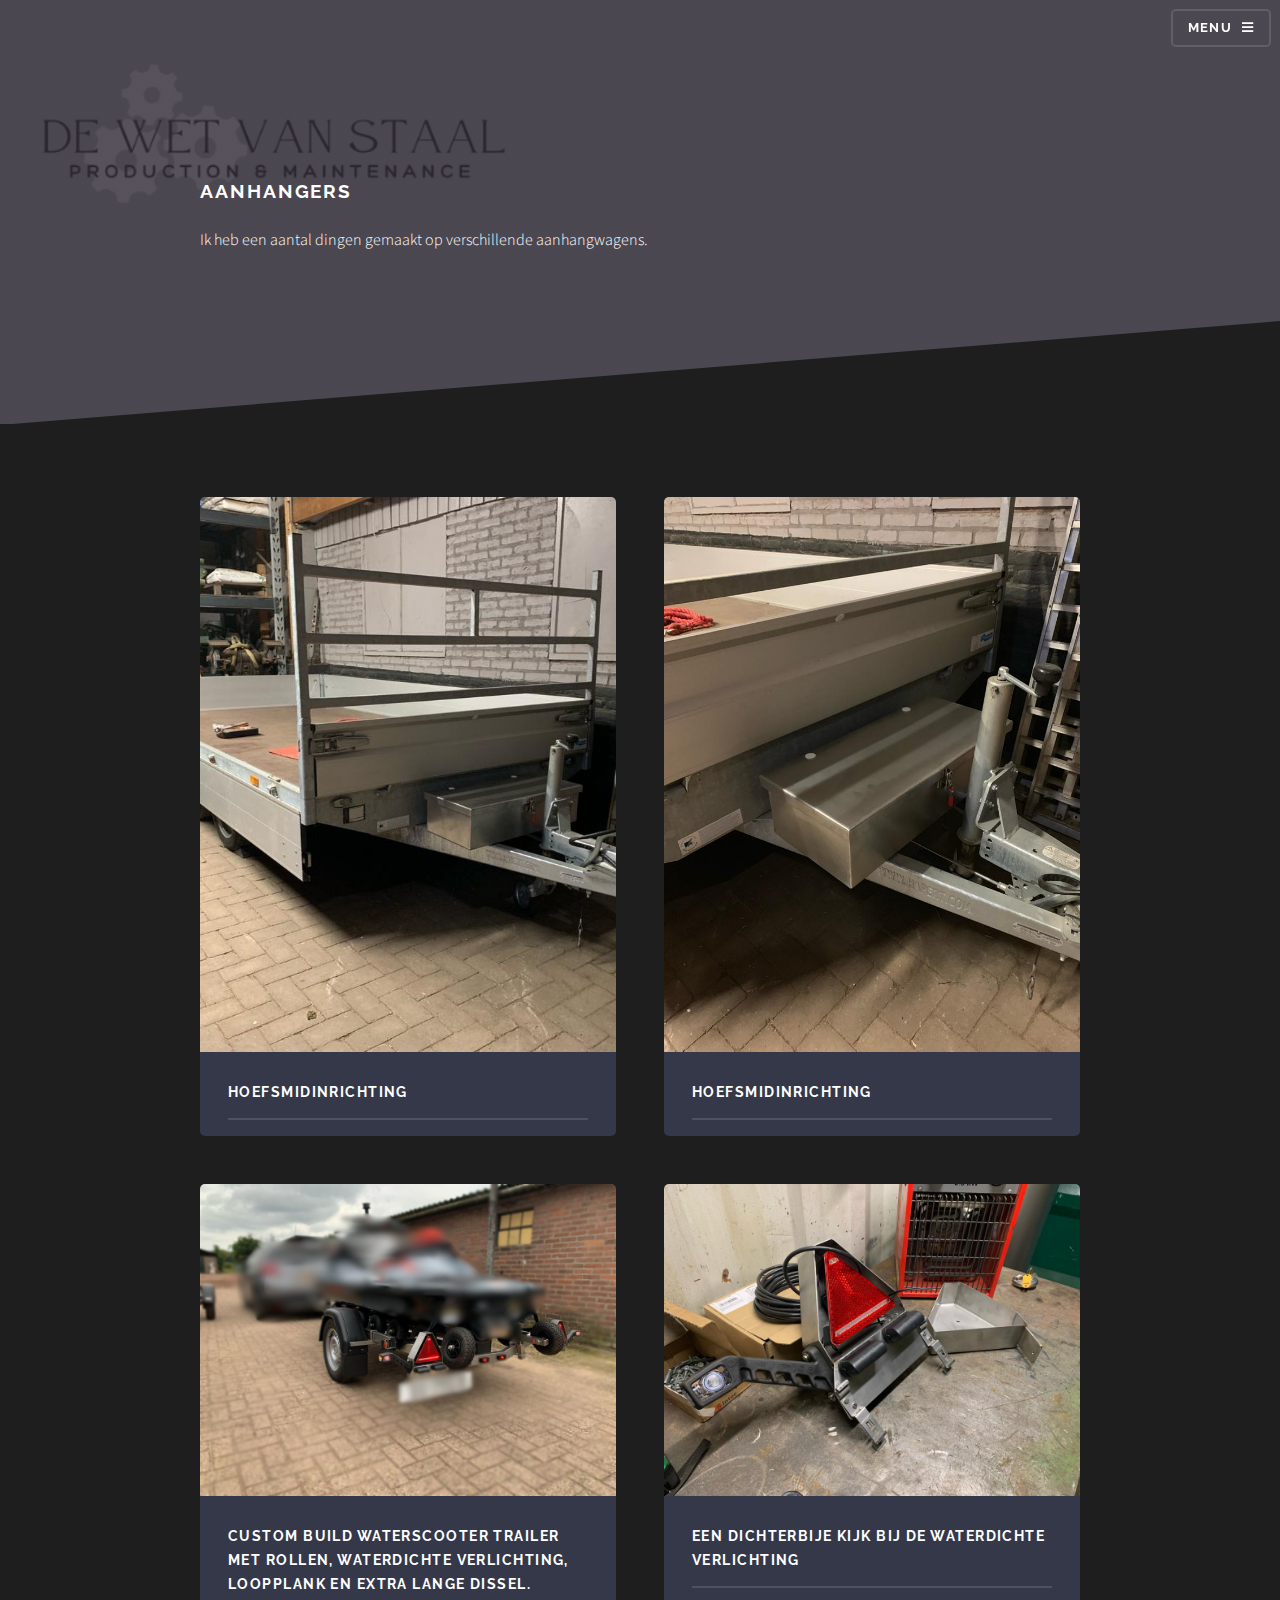
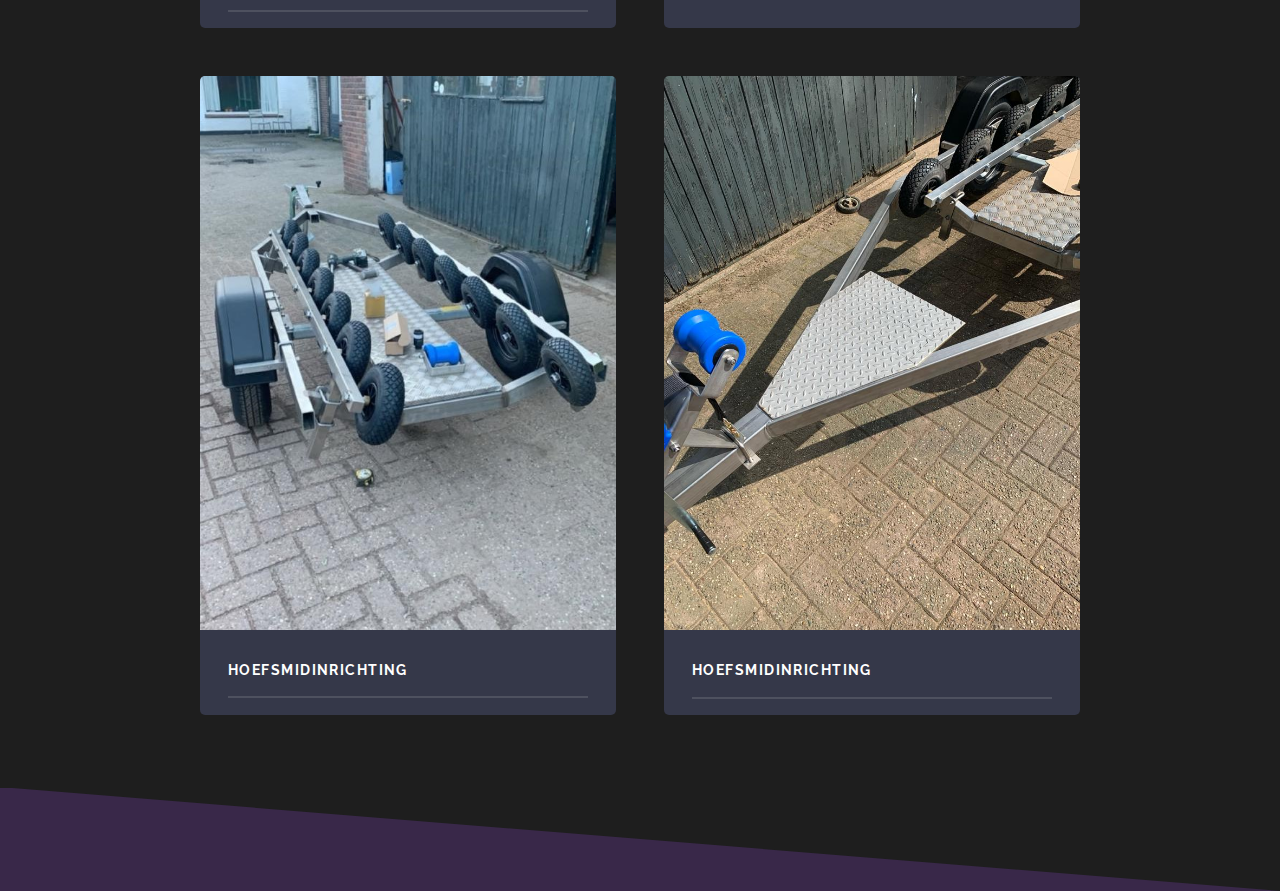
==== Aanhangers.html @ c0ea739d "asdf" ====
<!DOCTYPE HTML>
<!--
	Solid State by HTML5 UP
	html5up.net | @ajlkn
	Free for personal and commercial use under the CCA 3.0 license (html5up.net/license)
-->




<!-- voeg steekwoorden toe waar je op gevonden wilt worden -->
<html>
	<head>
		<title>De wet van staal</title>
		<meta charset="utf-8" />
		<meta name="viewport" content="width=device-width, initial-scale=1, user-scalable=no" />
		<link rel="stylesheet" href="assets/css/main.css" />
		<meta charset="utf-8" />
		<link rel="apple-touch-icon" sizes="180x180" href="icons/apple-touch-icon.png">
		<link rel="icon" type="image/png" sizes="32x32" href="icons/favicon-32x32.png">
		<link rel="icon" type="image/png" sizes="16x16" href="icons/favicon-16x16.png">
		<link rel="manifest" href="icons/site.webmanifest">
		<link rel="mask-icon" href="icons/safari-pinned-tab.svg" color="#5bbad5">
		<meta name="msapplication-TileColor" content="#da532c">
		<meta name="theme-color" content="#ffffff">
	</head>
	<body class="is-preload">

		<!-- Page Wrapper -->
			<div id="page-wrapper">

				<!-- Header -->
					<header id="header" class="alt">
						<h1><a href="index.html">De wet van staal</a></h1>
						<nav>
							<a href="#menu">Menu</a>
						</nav>
					</header>

				<!-- Menu -->
					<nav id="menu">
						<div class="inner">
							<h2>Menu</h2>
							<ul class="links">
								<li><a href="index.html">Home</a></li>
								<li><a href="portfolio.html">Portfolio</a></li>
								<li><a href="offerte.html">Vraag een offerte aan</a></li>
								<li><a href="contact.html">Neem contact met mij op</a></li>
							</ul>
							<a href="#" class="close">Close</a>
						</div>
					</nav>

<!-- Wrapper -->
<section id="wrapper">
    <header>
        <div class="inner">
            <h2>Aanhangers</h2>
            <p>Ik heb een aantal dingen gemaakt op verschillende aanhangwagens.</p>
        </div>
    </header>

                    
	<!-- Content -->
	<div class="wrapper">
		<div class="inner">
			<section class="features">
				<article>
                            <a class="image"><img src="images/Aanhangwagens1.jpg" alt="Aanhangwagens1" /></a>
                            <h3 class="major">HoefsmidInrichting</h3>
                        </article>
                        <article>
                            <a class="image"><img src="images/Aanhangwagens2.jpg" alt="Aanhangwagens2" /></a>
                            <h3 class="major">HoefsmidInrichting</h3>
                        </article>
                        <article>
                            <a class="image"><img src="images/Aanhangwagens3.png" alt="Aanhangwagens3" /></a>
                            <h3 class="major">Custom build waterscooter trailer met rollen, waterdichte verlichting, loopplank en extra lange dissel.</h3>
                        </article>
                        <article>
                            <a class="image"><img src="images/Aanhangwagens4.jpg" alt="Aanhangwagens4" /></a>
                            <h3 class="major">Een dichterbije kijk bij de waterdichte verlichting</h3>
                        </article>
                        <article>
                            <a class="image"><img src="images/Aanhangwagens5.jpg" alt="Aanhangwagens5" /></a>
                            <h3 class="major">HoefsmidInrichting</h3>
                        </article>
                        <article>
                            <a class="image"><img src="images/Aanhangwagens6.jpg" alt="Aanhangwagens6" /></a>
                            <h3 class="major">HoefsmidInrichting</h3>
                        </article>
        
        


                    </section>
                </div>
            </div>
        
                <!-- Scripts -->
                    <script src="assets/js/jquery.min.js"></script>
                    <script src="assets/js/jquery.scrollex.min.js"></script>
                    <script src="assets/js/browser.min.js"></script>
                    <script src="assets/js/breakpoints.min.js"></script>
                    <script src="assets/js/util.js"></script>
                    <script src="assets/js/main.js"></script>
        
            </body>
        </html>
---- assets/css/main.css ----
@import url(fontawesome-all.min.css);
@import url("https://fonts.googleapis.com/css?family=Raleway:200,700|Source+Sans+Pro:300,600,300italic,600italic");

/*
	Solid State by HTML5 UP
	html5up.net | @ajlkn
	Free for personal and commercial use under the CCA 3.0 license (html5up.net/license)
*/

html, body, div, span, applet, object,
iframe, h1, h2, h3, h4, h5, h6, p, blockquote,
pre, a, abbr, acronym, address, big, cite,
code, del, dfn, em, img, ins, kbd, q, s, samp,
small, strike, strong, sub, sup, tt, var, b,
u, i, center, dl, dt, dd, ol, ul, li, fieldset,
form, label, legend, table, caption, tbody,
tfoot, thead, tr, th, td, article, aside,
canvas, details, embed, figure, figcaption,
footer, header, hgroup, menu, nav, output, ruby,
section, summary, time, mark, audio, video {
	margin: 0;
	padding: 0;
	border: 0;
	font-size: 100%;
	font: inherit;
	vertical-align: baseline;}

article, aside, details, figcaption, figure,
footer, header, hgroup, menu, nav, section {
	display: block;}

body {
	line-height: 1;
}

ol, ul {
	list-style: none;
}

blockquote, q {
	quotes: none;
}

	blockquote:before, blockquote:after, q:before, q:after {
		content: '';
		content: none;
	}

table {
	border-collapse: collapse;
	border-spacing: 0;
}

body {
	-webkit-text-size-adjust: none;
}

mark {
	background-color: transparent;
	color: inherit;
}

input::-moz-focus-inner {
	border: 0;
	padding: 0;
}

input, select, textarea {
	-moz-appearance: none;
	-webkit-appearance: none;
	-ms-appearance: none;
	appearance: none;
}

/* Basic */

	@-ms-viewport {
		width: device-width;
	}

	body {
		-ms-overflow-style: scrollbar;
	}

	@media screen and (max-width: 480px) {

		html, body {
			min-width: 320px;
		}

	}

	html {
		box-sizing: border-box;
	}

	*, *:before, *:after {
		box-sizing: inherit;
	}

	body {
		background-color: #392849;
		background-image: linear-gradient(to top, rgba(51, 45, 56, 0.8), rgba(51, 45, 56, 0.8)), url("../../images/Logo_linksboven.png");
		background-size: auto,
 cover;
		background-attachment: fixed, fixed;	}

		#Index{
			background-color: #392849;
			background-image: linear-gradient(to top, rgba(51, 45, 56, 0.8), rgba(51, 45, 56, 0.8)), url("../../images/BackgroundGrey.png");
			background-size: auto,
	 cover;
	 width: 100%;
	 height: auto;
			background-attachment: fixed,
	 fixed;
			background-position: center,
	 center;
		}
	
	

		body.is-preload *, body.is-preload *:before, body.is-preload *:after {
			-moz-animation: none !important;
			-webkit-animation: none !important;
			-ms-animation: none !important;
			animation: none !important;
			-moz-transition: none !important;
			-webkit-transition: none !important;
			-ms-transition: none !important;
			transition: none !important;
		}

/* Type */

	body, input, select, textarea {
		color: #ffffff;
		font-family: "Source Sans Pro", Helvetica, sans-serif;
		font-size: 16.5pt;
		font-weight: 300;
		line-height: 1.65;
	}

		@media screen and (max-width: 1680px) {

			body, input, select, textarea {
				font-size: 13pt;
			}

		}

		@media screen and (max-width: 1280px) {

			body, input, select, textarea {
				font-size: 12pt;
			}

		}

		@media screen and (max-width: 980px) {

			body, input, select, textarea {
				font-size: 12pt;
			}

		}

		@media screen and (max-width: 736px) {

			body, input, select, textarea {
				font-size: 12pt;
			}

		}

		@media screen and (max-width: 480px) {

			body, input, select, textarea {
				font-size: 12pt;
			}

		}

	a {
		-moz-transition: color 0.2s ease-in-out, border-bottom-color 0.2s ease-in-out;
		-webkit-transition: color 0.2s ease-in-out, border-bottom-color 0.2s ease-in-out;
		-ms-transition: color 0.2s ease-in-out, border-bottom-color 0.2s ease-in-out;
		transition: color 0.2s ease-in-out, border-bottom-color 0.2s ease-in-out;
		border-bottom: dotted 0px rgba(255, 255, 255, 0.35);
		color: #ffffff;
		text-decoration: none;
	}

		a:hover {
			border-bottom-color: transparent;
			color: #ffffff !important;
		}

		a.special:not(.button) {
			text-decoration: none;
			border-bottom: 0;
			display: block;
			font-family: Raleway, Helvetica, sans-serif;
			font-size: 0.8em;
			font-weight: 700;
			letter-spacing: 0.1em;
			margin: 0 0 2em 0;
			text-transform: uppercase;
		}

			a.special:not(.button):before {
				-moz-osx-font-smoothing: grayscale;
				-webkit-font-smoothing: antialiased;
				display: inline-block;
				font-style: normal;
				font-variant: normal;
				text-rendering: auto;
				line-height: 1;
				text-transform: none !important;
				font-family: 'Font Awesome 5 Free';
				font-weight: 900;
			}

			a.special:not(.button):before {
				-moz-transition: background-color 0.2s ease-in-out;
				-webkit-transition: background-color 0.2s ease-in-out;
				-ms-transition: background-color 0.2s ease-in-out;
				transition: background-color 0.2s ease-in-out;
				border-radius: 100%;
				border: solid 2px rgba(255, 255, 255, 0.125);
				content: '\f105';
				display: inline-block;
				font-size: 1.25em;
				height: 2em;
				line-height: 1.75em;
				margin-right: 0.85em;
				text-align: center;
				text-indent: 0.15em;
				vertical-align: middle;
				width: 2em;
			}

			a.special:not(.button):hover:before {
				background-color: rgba(255, 255, 255, 0.025);
			}

			a.special:not(.button):active:before {
				background-color: rgba(255, 255, 255, 0.075);
			}

	strong, b {
		color: #ffffff;
		font-weight: 600;
	}

	em, i {
		font-style: italic;
	}

	p {
		margin: 0 0 2em 0;
	}

	h1, h2, h3, h4, h5, h6 {
		color: #ffffff;
		font-family: Raleway, Helvetica, sans-serif;
		font-weight: 700;
		letter-spacing: 0.1em;
		margin: 0 0 1em 0;
		text-transform: uppercase;
	}

		h1 a, h2 a, h3 a, h4 a, h5 a, h6 a {
			color: inherit;
			text-decoration: none;
			border-bottom: 0;
		}

		h1 span, h2 span, h3 span, h4 span, h5 span, h6 span {
			font-weight: 200;
		}

		h1.major, h2.major, h3.major, h4.major, h5.major, h6.major {
			padding-bottom: 1em;
			border-bottom: solid 2px rgba(255, 255, 255, 0.125);
		}

	h2 {
		font-size: 1.2em;
	}

	h3 {
		font-size: 0.9em;
	}

	h4 {
		font-size: 0.7em;
	}

	h5 {
		font-size: 0.7em;
	}

	h6 {
		font-size: 0.7em;
	}

	@media screen and (max-width: 736px) {

		h2 {
			font-size: 1em;
		}

		h3 {
			font-size: 0.8em;
		}

	}

	sub {
		font-size: 0.8em;
		position: relative;
		top: 0.5em;
	}

	sup {
		font-size: 0.8em;
		position: relative;
		top: -0.5em;
	}

	blockquote {
		border-left: solid 4px rgba(255, 255, 255, 0.125);
		font-style: italic;
		margin: 0 0 2em 0;
		padding: 0.5em 0 0.5em 2em;
	}

	code {
		background: rgba(255, 255, 255, 0.025);
		border-radius: 5px;
		border: solid 2px rgba(255, 255, 255, 0.125);
		font-family: "Courier New", monospace;
		font-size: 0.9em;
		margin: 0 0.25em;
		padding: 0.25em 0.65em;
	}

	pre {
		-webkit-overflow-scrolling: touch;
		font-family: "Courier New", monospace;
		font-size: 0.9em;
		margin: 0 0 2em 0;
	}

		pre code {
			display: block;
			line-height: 1.75em;
			padding: 1em 1.5em;
			overflow-x: auto;
		}

	hr {
		border: 0;
		border-bottom: solid 2px rgba(255, 255, 255, 0.125);
		margin: 2.5em 0;
	}

		hr.major {
			margin: 4em 0;
		}

	.align-left {
		text-align: left;
	}

	.align-center {
		text-align: center;
	}

	.align-right {
		text-align: right;
	}

/* Row */

	.row {
		display: flex;
		flex-wrap: wrap;
		box-sizing: border-box;
		align-items: stretch;
	}

		.row > * {
			box-sizing: border-box;
		}

		.row.gtr-uniform > * > :last-child {
			margin-bottom: 0;
		}

		.row.aln-left {
			justify-content: flex-start;
		}

		.row.aln-center {
			justify-content: center;
		}

		.row.aln-right {
			justify-content: flex-end;
		}

		.row.aln-top {
			align-items: flex-start;
		}

		.row.aln-middle {
			align-items: center;
		}

		.row.aln-bottom {
			align-items: flex-end;
		}

		.row > .imp {
			order: -1;
		}

		.row > .col-1 {
			width: 8.33333%;
		}

		.row > .off-1 {
			margin-left: 8.33333%;
		}

		.row > .col-2 {
			width: 16.66667%;
		}

		.row > .off-2 {
			margin-left: 16.66667%;
		}

		.row > .col-3 {
			width: 25%;
		}

		.row > .off-3 {
			margin-left: 25%;
		}

		.row > .col-4 {
			width: 33.33333%;
		}

		.row > .off-4 {
			margin-left: 33.33333%;
		}

		.row > .col-5 {
			width: 41.66667%;
		}

		.row > .off-5 {
			margin-left: 41.66667%;
		}

		.row > .col-6 {
			width: 50%;
		}

		.row > .off-6 {
			margin-left: 50%;
		}

		.row > .col-7 {
			width: 58.33333%;
		}

		.row > .off-7 {
			margin-left: 58.33333%;
		}

		.row > .col-8 {
			width: 66.66667%;
		}

		.row > .off-8 {
			margin-left: 66.66667%;
		}

		.row > .col-9 {
			width: 75%;
		}

		.row > .off-9 {
			margin-left: 75%;
		}

		.row > .col-10 {
			width: 83.33333%;
		}

		.row > .off-10 {
			margin-left: 83.33333%;
		}

		.row > .col-11 {
			width: 91.66667%;
		}

		.row > .off-11 {
			margin-left: 91.66667%;
		}

		.row > .col-12 {
			width: 100%;
		}

		.row > .off-12 {
			margin-left: 100%;
		}

		.row.gtr-0 {
			margin-top: 0;
			margin-left: 0em;
		}

			.row.gtr-0 > * {
				padding: 0 0 0 0em;
			}

			.row.gtr-0.gtr-uniform {
				margin-top: 0em;
			}

				.row.gtr-0.gtr-uniform > * {
					padding-top: 0em;
				}

		.row.gtr-25 {
			margin-top: 0;
			margin-left: -0.4375em;
		}

			.row.gtr-25 > * {
				padding: 0 0 0 0.4375em;
			}

			.row.gtr-25.gtr-uniform {
				margin-top: -0.4375em;
			}

				.row.gtr-25.gtr-uniform > * {
					padding-top: 0.4375em;
				}

		.row.gtr-50 {
			margin-top: 0;
			margin-left: -0.875em;
		}

			.row.gtr-50 > * {
				padding: 0 0 0 0.875em;
			}

			.row.gtr-50.gtr-uniform {
				margin-top: -0.875em;
			}

				.row.gtr-50.gtr-uniform > * {
					padding-top: 0.875em;
				}

		.row {
			margin-top: 0;
			margin-left: -1.75em;
		}

			.row > * {
				padding: 0 0 0 1.75em;
			}

			.row.gtr-uniform {
				margin-top: -1.75em;
			}

				.row.gtr-uniform > * {
					padding-top: 1.75em;
				}

		.row.gtr-150 {
			margin-top: 0;
			margin-left: -2.625em;
		}

			.row.gtr-150 > * {
				padding: 0 0 0 2.625em;
			}

			.row.gtr-150.gtr-uniform {
				margin-top: -2.625em;
			}

				.row.gtr-150.gtr-uniform > * {
					padding-top: 2.625em;
				}

		.row.gtr-200 {
			margin-top: 0;
			margin-left: -3.5em;
		}

			.row.gtr-200 > * {
				padding: 0 0 0 3.5em;
			}

			.row.gtr-200.gtr-uniform {
				margin-top: -3.5em;
			}

				.row.gtr-200.gtr-uniform > * {
					padding-top: 3.5em;
				}

		@media screen and (max-width: 1680px) {

			.row {
				display: flex;
				flex-wrap: wrap;
				box-sizing: border-box;
				align-items: stretch;
			}

				.row > * {
					box-sizing: border-box;
				}

				.row.gtr-uniform > * > :last-child {
					margin-bottom: 0;
				}

				.row.aln-left {
					justify-content: flex-start;
				}

				.row.aln-center {
					justify-content: center;
				}

				.row.aln-right {
					justify-content: flex-end;
				}

				.row.aln-top {
					align-items: flex-start;
				}

				.row.aln-middle {
					align-items: center;
				}

				.row.aln-bottom {
					align-items: flex-end;
				}

				.row > .imp-xlarge {
					order: -1;
				}

				.row > .col-1-xlarge {
					width: 8.33333%;
				}

				.row > .off-1-xlarge {
					margin-left: 8.33333%;
				}

				.row > .col-2-xlarge {
					width: 16.66667%;
				}

				.row > .off-2-xlarge {
					margin-left: 16.66667%;
				}

				.row > .col-3-xlarge {
					width: 25%;
				}

				.row > .off-3-xlarge {
					margin-left: 25%;
				}

				.row > .col-4-xlarge {
					width: 33.33333%;
				}

				.row > .off-4-xlarge {
					margin-left: 33.33333%;
				}

				.row > .col-5-xlarge {
					width: 41.66667%;
				}

				.row > .off-5-xlarge {
					margin-left: 41.66667%;
				}

				.row > .col-6-xlarge {
					width: 50%;
				}

				.row > .off-6-xlarge {
					margin-left: 50%;
				}

				.row > .col-7-xlarge {
					width: 58.33333%;
				}

				.row > .off-7-xlarge {
					margin-left: 58.33333%;
				}

				.row > .col-8-xlarge {
					width: 66.66667%;
				}

				.row > .off-8-xlarge {
					margin-left: 66.66667%;
				}

				.row > .col-9-xlarge {
					width: 75%;
				}

				.row > .off-9-xlarge {
					margin-left: 75%;
				}

				.row > .col-10-xlarge {
					width: 83.33333%;
				}

				.row > .off-10-xlarge {
					margin-left: 83.33333%;
				}

				.row > .col-11-xlarge {
					width: 91.66667%;
				}

				.row > .off-11-xlarge {
					margin-left: 91.66667%;
				}

				.row > .col-12-xlarge {
					width: 100%;
				}

				.row > .off-12-xlarge {
					margin-left: 100%;
				}

				.row.gtr-0 {
					margin-top: 0;
					margin-left: 0em;
				}

					.row.gtr-0 > * {
						padding: 0 0 0 0em;
					}

					.row.gtr-0.gtr-uniform {
						margin-top: 0em;
					}

						.row.gtr-0.gtr-uniform > * {
							padding-top: 0em;
						}

				.row.gtr-25 {
					margin-top: 0;
					margin-left: -0.4375em;
				}

					.row.gtr-25 > * {
						padding: 0 0 0 0.4375em;
					}

					.row.gtr-25.gtr-uniform {
						margin-top: -0.4375em;
					}

						.row.gtr-25.gtr-uniform > * {
							padding-top: 0.4375em;
						}

				.row.gtr-50 {
					margin-top: 0;
					margin-left: -0.875em;
				}

					.row.gtr-50 > * {
						padding: 0 0 0 0.875em;
					}

					.row.gtr-50.gtr-uniform {
						margin-top: -0.875em;
					}

						.row.gtr-50.gtr-uniform > * {
							padding-top: 0.875em;
						}

				.row {
					margin-top: 0;
					margin-left: -1.75em;
				}

					.row > * {
						padding: 0 0 0 1.75em;
					}

					.row.gtr-uniform {
						margin-top: -1.75em;
					}

						.row.gtr-uniform > * {
							padding-top: 1.75em;
						}

				.row.gtr-150 {
					margin-top: 0;
					margin-left: -2.625em;
				}

					.row.gtr-150 > * {
						padding: 0 0 0 2.625em;
					}

					.row.gtr-150.gtr-uniform {
						margin-top: -2.625em;
					}

						.row.gtr-150.gtr-uniform > * {
							padding-top: 2.625em;
						}

				.row.gtr-200 {
					margin-top: 0;
					margin-left: -3.5em;
				}

					.row.gtr-200 > * {
						padding: 0 0 0 3.5em;
					}

					.row.gtr-200.gtr-uniform {
						margin-top: -3.5em;
					}

						.row.gtr-200.gtr-uniform > * {
							padding-top: 3.5em;
						}

		}

		@media screen and (max-width: 1280px) {

			.row {
				display: flex;
				flex-wrap: wrap;
				box-sizing: border-box;
				align-items: stretch;
			}

				.row > * {
					box-sizing: border-box;
				}

				.row.gtr-uniform > * > :last-child {
					margin-bottom: 0;
				}

				.row.aln-left {
					justify-content: flex-start;
				}

				.row.aln-center {
					justify-content: center;
				}

				.row.aln-right {
					justify-content: flex-end;
				}

				.row.aln-top {
					align-items: flex-start;
				}

				.row.aln-middle {
					align-items: center;
				}

				.row.aln-bottom {
					align-items: flex-end;
				}

				.row > .imp-large {
					order: -1;
				}

				.row > .col-1-large {
					width: 8.33333%;
				}

				.row > .off-1-large {
					margin-left: 8.33333%;
				}

				.row > .col-2-large {
					width: 16.66667%;
				}

				.row > .off-2-large {
					margin-left: 16.66667%;
				}

				.row > .col-3-large {
					width: 25%;
				}

				.row > .off-3-large {
					margin-left: 25%;
				}

				.row > .col-4-large {
					width: 33.33333%;
				}

				.row > .off-4-large {
					margin-left: 33.33333%;
				}

				.row > .col-5-large {
					width: 41.66667%;
				}

				.row > .off-5-large {
					margin-left: 41.66667%;
				}

				.row > .col-6-large {
					width: 50%;
				}

				.row > .off-6-large {
					margin-left: 50%;
				}

				.row > .col-7-large {
					width: 58.33333%;
				}

				.row > .off-7-large {
					margin-left: 58.33333%;
				}

				.row > .col-8-large {
					width: 66.66667%;
				}

				.row > .off-8-large {
					margin-left: 66.66667%;
				}

				.row > .col-9-large {
					width: 75%;
				}

				.row > .off-9-large {
					margin-left: 75%;
				}

				.row > .col-10-large {
					width: 83.33333%;
				}

				.row > .off-10-large {
					margin-left: 83.33333%;
				}

				.row > .col-11-large {
					width: 91.66667%;
				}

				.row > .off-11-large {
					margin-left: 91.66667%;
				}

				.row > .col-12-large {
					width: 100%;
				}

				.row > .off-12-large {
					margin-left: 100%;
				}

				.row.gtr-0 {
					margin-top: 0;
					margin-left: 0em;
				}

					.row.gtr-0 > * {
						padding: 0 0 0 0em;
					}

					.row.gtr-0.gtr-uniform {
						margin-top: 0em;
					}

						.row.gtr-0.gtr-uniform > * {
							padding-top: 0em;
						}

				.row.gtr-25 {
					margin-top: 0;
					margin-left: -0.4375em;
				}

					.row.gtr-25 > * {
						padding: 0 0 0 0.4375em;
					}

					.row.gtr-25.gtr-uniform {
						margin-top: -0.4375em;
					}

						.row.gtr-25.gtr-uniform > * {
							padding-top: 0.4375em;
						}

				.row.gtr-50 {
					margin-top: 0;
					margin-left: -0.875em;
				}

					.row.gtr-50 > * {
						padding: 0 0 0 0.875em;
					}

					.row.gtr-50.gtr-uniform {
						margin-top: -0.875em;
					}

						.row.gtr-50.gtr-uniform > * {
							padding-top: 0.875em;
						}

				.row {
					margin-top: 0;
					margin-left: -1.75em;
				}

					.row > * {
						padding: 0 0 0 1.75em;
					}

					.row.gtr-uniform {
						margin-top: -1.75em;
					}

						.row.gtr-uniform > * {
							padding-top: 1.75em;
						}

				.row.gtr-150 {
					margin-top: 0;
					margin-left: -2.625em;
				}

					.row.gtr-150 > * {
						padding: 0 0 0 2.625em;
					}

					.row.gtr-150.gtr-uniform {
						margin-top: -2.625em;
					}

						.row.gtr-150.gtr-uniform > * {
							padding-top: 2.625em;
						}

				.row.gtr-200 {
					margin-top: 0;
					margin-left: -3.5em;
				}

					.row.gtr-200 > * {
						padding: 0 0 0 3.5em;
					}

					.row.gtr-200.gtr-uniform {
						margin-top: -3.5em;
					}

						.row.gtr-200.gtr-uniform > * {
							padding-top: 3.5em;
						}

		}

		@media screen and (max-width: 980px) {

			.row {
				display: flex;
				flex-wrap: wrap;
				box-sizing: border-box;
				align-items: stretch;
			}

				.row > * {
					box-sizing: border-box;
				}

				.row.gtr-uniform > * > :last-child {
					margin-bottom: 0;
				}

				.row.aln-left {
					justify-content: flex-start;
				}

				.row.aln-center {
					justify-content: center;
				}

				.row.aln-right {
					justify-content: flex-end;
				}

				.row.aln-top {
					align-items: flex-start;
				}

				.row.aln-middle {
					align-items: center;
				}

				.row.aln-bottom {
					align-items: flex-end;
				}

				.row > .imp-medium {
					order: -1;
				}

				.row > .col-1-medium {
					width: 8.33333%;
				}

				.row > .off-1-medium {
					margin-left: 8.33333%;
				}

				.row > .col-2-medium {
					width: 16.66667%;
				}

				.row > .off-2-medium {
					margin-left: 16.66667%;
				}

				.row > .col-3-medium {
					width: 25%;
				}

				.row > .off-3-medium {
					margin-left: 25%;
				}

				.row > .col-4-medium {
					width: 33.33333%;
				}

				.row > .off-4-medium {
					margin-left: 33.33333%;
				}

				.row > .col-5-medium {
					width: 41.66667%;
				}

				.row > .off-5-medium {
					margin-left: 41.66667%;
				}

				.row > .col-6-medium {
					width: 50%;
				}

				.row > .off-6-medium {
					margin-left: 50%;
				}

				.row > .col-7-medium {
					width: 58.33333%;
				}

				.row > .off-7-medium {
					margin-left: 58.33333%;
				}

				.row > .col-8-medium {
					width: 66.66667%;
				}

				.row > .off-8-medium {
					margin-left: 66.66667%;
				}

				.row > .col-9-medium {
					width: 75%;
				}

				.row > .off-9-medium {
					margin-left: 75%;
				}

				.row > .col-10-medium {
					width: 83.33333%;
				}

				.row > .off-10-medium {
					margin-left: 83.33333%;
				}

				.row > .col-11-medium {
					width: 91.66667%;
				}

				.row > .off-11-medium {
					margin-left: 91.66667%;
				}

				.row > .col-12-medium {
					width: 100%;
				}

				.row > .off-12-medium {
					margin-left: 100%;
				}

				.row.gtr-0 {
					margin-top: 0;
					margin-left: 0em;
				}

					.row.gtr-0 > * {
						padding: 0 0 0 0em;
					}

					.row.gtr-0.gtr-uniform {
						margin-top: 0em;
					}

						.row.gtr-0.gtr-uniform > * {
							padding-top: 0em;
						}

				.row.gtr-25 {
					margin-top: 0;
					margin-left: -0.4375em;
				}

					.row.gtr-25 > * {
						padding: 0 0 0 0.4375em;
					}

					.row.gtr-25.gtr-uniform {
						margin-top: -0.4375em;
					}

						.row.gtr-25.gtr-uniform > * {
							padding-top: 0.4375em;
						}

				.row.gtr-50 {
					margin-top: 0;
					margin-left: -0.875em;
				}

					.row.gtr-50 > * {
						padding: 0 0 0 0.875em;
					}

					.row.gtr-50.gtr-uniform {
						margin-top: -0.875em;
					}

						.row.gtr-50.gtr-uniform > * {
							padding-top: 0.875em;
						}

				.row {
					margin-top: 0;
					margin-left: -1.75em;
				}

					.row > * {
						padding: 0 0 0 1.75em;
					}

					.row.gtr-uniform {
						margin-top: -1.75em;
					}

						.row.gtr-uniform > * {
							padding-top: 1.75em;
						}

				.row.gtr-150 {
					margin-top: 0;
					margin-left: -2.625em;
				}

					.row.gtr-150 > * {
						padding: 0 0 0 2.625em;
					}

					.row.gtr-150.gtr-uniform {
						margin-top: -2.625em;
					}

						.row.gtr-150.gtr-uniform > * {
							padding-top: 2.625em;
						}

				.row.gtr-200 {
					margin-top: 0;
					margin-left: -3.5em;
				}

					.row.gtr-200 > * {
						padding: 0 0 0 3.5em;
					}

					.row.gtr-200.gtr-uniform {
						margin-top: -3.5em;
					}

						.row.gtr-200.gtr-uniform > * {
							padding-top: 3.5em;
						}

		}

		@media screen and (max-width: 736px) {

			.row {
				display: flex;
				flex-wrap: wrap;
				box-sizing: border-box;
				align-items: stretch;
			}

				.row > * {
					box-sizing: border-box;
				}

				.row.gtr-uniform > * > :last-child {
					margin-bottom: 0;
				}

				.row.aln-left {
					justify-content: flex-start;
				}

				.row.aln-center {
					justify-content: center;
				}

				.row.aln-right {
					justify-content: flex-end;
				}

				.row.aln-top {
					align-items: flex-start;
				}

				.row.aln-middle {
					align-items: center;
				}

				.row.aln-bottom {
					align-items: flex-end;
				}

				.row > .imp-small {
					order: -1;
				}

				.row > .col-1-small {
					width: 8.33333%;
				}

				.row > .off-1-small {
					margin-left: 8.33333%;
				}

				.row > .col-2-small {
					width: 16.66667%;
				}

				.row > .off-2-small {
					margin-left: 16.66667%;
				}

				.row > .col-3-small {
					width: 25%;
				}

				.row > .off-3-small {
					margin-left: 25%;
				}

				.row > .col-4-small {
					width: 33.33333%;
				}

				.row > .off-4-small {
					margin-left: 33.33333%;
				}

				.row > .col-5-small {
					width: 41.66667%;
				}

				.row > .off-5-small {
					margin-left: 41.66667%;
				}

				.row > .col-6-small {
					width: 50%;
				}

				.row > .off-6-small {
					margin-left: 50%;
				}

				.row > .col-7-small {
					width: 58.33333%;
				}

				.row > .off-7-small {
					margin-left: 58.33333%;
				}

				.row > .col-8-small {
					width: 66.66667%;
				}

				.row > .off-8-small {
					margin-left: 66.66667%;
				}

				.row > .col-9-small {
					width: 75%;
				}

				.row > .off-9-small {
					margin-left: 75%;
				}

				.row > .col-10-small {
					width: 83.33333%;
				}

				.row > .off-10-small {
					margin-left: 83.33333%;
				}

				.row > .col-11-small {
					width: 91.66667%;
				}

				.row > .off-11-small {
					margin-left: 91.66667%;
				}

				.row > .col-12-small {
					width: 100%;
				}

				.row > .off-12-small {
					margin-left: 100%;
				}

				.row.gtr-0 {
					margin-top: 0;
					margin-left: 0em;
				}

					.row.gtr-0 > * {
						padding: 0 0 0 0em;
					}

					.row.gtr-0.gtr-uniform {
						margin-top: 0em;
					}

						.row.gtr-0.gtr-uniform > * {
							padding-top: 0em;
						}

				.row.gtr-25 {
					margin-top: 0;
					margin-left: -0.3125em;
				}

					.row.gtr-25 > * {
						padding: 0 0 0 0.3125em;
					}

					.row.gtr-25.gtr-uniform {
						margin-top: -0.3125em;
					}

						.row.gtr-25.gtr-uniform > * {
							padding-top: 0.3125em;
						}

				.row.gtr-50 {
					margin-top: 0;
					margin-left: -0.625em;
				}

					.row.gtr-50 > * {
						padding: 0 0 0 0.625em;
					}

					.row.gtr-50.gtr-uniform {
						margin-top: -0.625em;
					}

						.row.gtr-50.gtr-uniform > * {
							padding-top: 0.625em;
						}

				.row {
					margin-top: 0;
					margin-left: -1.25em;
				}

					.row > * {
						padding: 0 0 0 1.25em;
					}

					.row.gtr-uniform {
						margin-top: -1.25em;
					}

						.row.gtr-uniform > * {
							padding-top: 1.25em;
						}

				.row.gtr-150 {
					margin-top: 0;
					margin-left: -1.875em;
				}

					.row.gtr-150 > * {
						padding: 0 0 0 1.875em;
					}

					.row.gtr-150.gtr-uniform {
						margin-top: -1.875em;
					}

						.row.gtr-150.gtr-uniform > * {
							padding-top: 1.875em;
						}

				.row.gtr-200 {
					margin-top: 0;
					margin-left: -2.5em;
				}

					.row.gtr-200 > * {
						padding: 0 0 0 2.5em;
					}

					.row.gtr-200.gtr-uniform {
						margin-top: -2.5em;
					}

						.row.gtr-200.gtr-uniform > * {
							padding-top: 2.5em;
						}

		}

		@media screen and (max-width: 480px) {

			.row {
				display: flex;
				flex-wrap: wrap;
				box-sizing: border-box;
				align-items: stretch;
			}

				.row > * {
					box-sizing: border-box;
				}

				.row.gtr-uniform > * > :last-child {
					margin-bottom: 0;
				}

				.row.aln-left {
					justify-content: flex-start;
				}

				.row.aln-center {
					justify-content: center;
				}

				.row.aln-right {
					justify-content: flex-end;
				}

				.row.aln-top {
					align-items: flex-start;
				}

				.row.aln-middle {
					align-items: center;
				}

				.row.aln-bottom {
					align-items: flex-end;
				}

				.row > .imp-xsmall {
					order: -1;
				}

				.row > .col-1-xsmall {
					width: 8.33333%;
				}

				.row > .off-1-xsmall {
					margin-left: 8.33333%;
				}

				.row > .col-2-xsmall {
					width: 16.66667%;
				}

				.row > .off-2-xsmall {
					margin-left: 16.66667%;
				}

				.row > .col-3-xsmall {
					width: 25%;
				}

				.row > .off-3-xsmall {
					margin-left: 25%;
				}

				.row > .col-4-xsmall {
					width: 33.33333%;
				}

				.row > .off-4-xsmall {
					margin-left: 33.33333%;
				}

				.row > .col-5-xsmall {
					width: 41.66667%;
				}

				.row > .off-5-xsmall {
					margin-left: 41.66667%;
				}

				.row > .col-6-xsmall {
					width: 50%;
				}

				.row > .off-6-xsmall {
					margin-left: 50%;
				}

				.row > .col-7-xsmall {
					width: 58.33333%;
				}

				.row > .off-7-xsmall {
					margin-left: 58.33333%;
				}

				.row > .col-8-xsmall {
					width: 66.66667%;
				}

				.row > .off-8-xsmall {
					margin-left: 66.66667%;
				}

				.row > .col-9-xsmall {
					width: 75%;
				}

				.row > .off-9-xsmall {
					margin-left: 75%;
				}

				.row > .col-10-xsmall {
					width: 83.33333%;
				}

				.row > .off-10-xsmall {
					margin-left: 83.33333%;
				}

				.row > .col-11-xsmall {
					width: 91.66667%;
				}

				.row > .off-11-xsmall {
					margin-left: 91.66667%;
				}

				.row > .col-12-xsmall {
					width: 100%;
				}

				.row > .off-12-xsmall {
					margin-left: 100%;
				}

				.row.gtr-0 {
					margin-top: 0;
					margin-left: 0em;
				}

					.row.gtr-0 > * {
						padding: 0 0 0 0em;
					}

					.row.gtr-0.gtr-uniform {
						margin-top: 0em;
					}

						.row.gtr-0.gtr-uniform > * {
							padding-top: 0em;
						}

				.row.gtr-25 {
					margin-top: 0;
					margin-left: -0.3125em;
				}

					.row.gtr-25 > * {
						padding: 0 0 0 0.3125em;
					}

					.row.gtr-25.gtr-uniform {
						margin-top: -0.3125em;
					}

						.row.gtr-25.gtr-uniform > * {
							padding-top: 0.3125em;
						}

				.row.gtr-50 {
					margin-top: 0;
					margin-left: -0.625em;
				}

					.row.gtr-50 > * {
						padding: 0 0 0 0.625em;
					}

					.row.gtr-50.gtr-uniform {
						margin-top: -0.625em;
					}

						.row.gtr-50.gtr-uniform > * {
							padding-top: 0.625em;
						}

				.row {
					margin-top: 0;
					margin-left: -1.25em;
				}

					.row > * {
						padding: 0 0 0 1.25em;
					}

					.row.gtr-uniform {
						margin-top: -1.25em;
					}

						.row.gtr-uniform > * {
							padding-top: 1.25em;
						}

				.row.gtr-150 {
					margin-top: 0;
					margin-left: -1.875em;
				}

					.row.gtr-150 > * {
						padding: 0 0 0 1.875em;
					}

					.row.gtr-150.gtr-uniform {
						margin-top: -1.875em;
					}

						.row.gtr-150.gtr-uniform > * {
							padding-top: 1.875em;
						}

				.row.gtr-200 {
					margin-top: 0;
					margin-left: -2.5em;
				}

					.row.gtr-200 > * {
						padding: 0 0 0 2.5em;
					}

					.row.gtr-200.gtr-uniform {
						margin-top: -2.5em;
					}

						.row.gtr-200.gtr-uniform > * {
							padding-top: 2.5em;
						}

		}

		@media screen and (max-width: 360px) {

			.row {
				display: flex;
				flex-wrap: wrap;
				box-sizing: border-box;
				align-items: stretch;
			}

				.row > * {
					box-sizing: border-box;
				}

				.row.gtr-uniform > * > :last-child {
					margin-bottom: 0;
				}

				.row.aln-left {
					justify-content: flex-start;
				}

				.row.aln-center {
					justify-content: center;
				}

				.row.aln-right {
					justify-content: flex-end;
				}

				.row.aln-top {
					align-items: flex-start;
				}

				.row.aln-middle {
					align-items: center;
				}

				.row.aln-bottom {
					align-items: flex-end;
				}

				.row > .imp-xxsmall {
					order: -1;
				}

				.row > .col-1-xxsmall {
					width: 8.33333%;
				}

				.row > .off-1-xxsmall {
					margin-left: 8.33333%;
				}

				.row > .col-2-xxsmall {
					width: 16.66667%;
				}

				.row > .off-2-xxsmall {
					margin-left: 16.66667%;
				}

				.row > .col-3-xxsmall {
					width: 25%;
				}

				.row > .off-3-xxsmall {
					margin-left: 25%;
				}

				.row > .col-4-xxsmall {
					width: 33.33333%;
				}

				.row > .off-4-xxsmall {
					margin-left: 33.33333%;
				}

				.row > .col-5-xxsmall {
					width: 41.66667%;
				}

				.row > .off-5-xxsmall {
					margin-left: 41.66667%;
				}

				.row > .col-6-xxsmall {
					width: 50%;
				}

				.row > .off-6-xxsmall {
					margin-left: 50%;
				}

				.row > .col-7-xxsmall {
					width: 58.33333%;
				}

				.row > .off-7-xxsmall {
					margin-left: 58.33333%;
				}

				.row > .col-8-xxsmall {
					width: 66.66667%;
				}

				.row > .off-8-xxsmall {
					margin-left: 66.66667%;
				}

				.row > .col-9-xxsmall {
					width: 75%;
				}

				.row > .off-9-xxsmall {
					margin-left: 75%;
				}

				.row > .col-10-xxsmall {
					width: 83.33333%;
				}

				.row > .off-10-xxsmall {
					margin-left: 83.33333%;
				}

				.row > .col-11-xxsmall {
					width: 91.66667%;
				}

				.row > .off-11-xxsmall {
					margin-left: 91.66667%;
				}

				.row > .col-12-xxsmall {
					width: 100%;
				}

				.row > .off-12-xxsmall {
					margin-left: 100%;
				}

				.row.gtr-0 {
					margin-top: 0;
					margin-left: 0em;
				}

					.row.gtr-0 > * {
						padding: 0 0 0 0em;
					}

					.row.gtr-0.gtr-uniform {
						margin-top: 0em;
					}

						.row.gtr-0.gtr-uniform > * {
							padding-top: 0em;
						}

				.row.gtr-25 {
					margin-top: 0;
					margin-left: -0.3125em;
				}

					.row.gtr-25 > * {
						padding: 0 0 0 0.3125em;
					}

					.row.gtr-25.gtr-uniform {
						margin-top: -0.3125em;
					}

						.row.gtr-25.gtr-uniform > * {
							padding-top: 0.3125em;
						}

				.row.gtr-50 {
					margin-top: 0;
					margin-left: -0.625em;
				}

					.row.gtr-50 > * {
						padding: 0 0 0 0.625em;
					}

					.row.gtr-50.gtr-uniform {
						margin-top: -0.625em;
					}

						.row.gtr-50.gtr-uniform > * {
							padding-top: 0.625em;
						}

				.row {
					margin-top: 0;
					margin-left: -1.25em;
				}

					.row > * {
						padding: 0 0 0 1.25em;
					}

					.row.gtr-uniform {
						margin-top: -1.25em;
					}

						.row.gtr-uniform > * {
							padding-top: 1.25em;
						}

				.row.gtr-150 {
					margin-top: 0;
					margin-left: -1.875em;
				}

					.row.gtr-150 > * {
						padding: 0 0 0 1.875em;
					}

					.row.gtr-150.gtr-uniform {
						margin-top: -1.875em;
					}

						.row.gtr-150.gtr-uniform > * {
							padding-top: 1.875em;
						}

				.row.gtr-200 {
					margin-top: 0;
					margin-left: -2.5em;
				}

					.row.gtr-200 > * {
						padding: 0 0 0 2.5em;
					}

					.row.gtr-200.gtr-uniform {
						margin-top: -2.5em;
					}

						.row.gtr-200.gtr-uniform > * {
							padding-top: 2.5em;
						}

		}

/* Section/Article */

	section.special, article.special {
		text-align: center;
	}

/* Form */

	form {
		margin: 0 0 2em 0;
	}

		form > :last-child {
			margin-bottom: 0;
		}

		form > .fields {
			display: -moz-flex;
			display: -webkit-flex;
			display: -ms-flex;
			display: flex;
			-moz-flex-wrap: wrap;
			-webkit-flex-wrap: wrap;
			-ms-flex-wrap: wrap;
			flex-wrap: wrap;
			width: calc(100% + 3em);
			margin: -1.5em 0 2em -1.5em;
		}

			form > .fields > .field {
				-moz-flex-grow: 0;
				-webkit-flex-grow: 0;
				-ms-flex-grow: 0;
				flex-grow: 0;
				-moz-flex-shrink: 0;
				-webkit-flex-shrink: 0;
				-ms-flex-shrink: 0;
				flex-shrink: 0;
				padding: 1.5em 0 0 1.5em;
				width: calc(100% - 1.5em);
			}

				form > .fields > .field.half {
					width: calc(50% - 0.75em);
				}

				form > .fields > .field.third {
					width: calc(100%/3 - 0.5em);
				}

				form > .fields > .field.quarter {
					width: calc(25% - 0.375em);
				}

		@media screen and (max-width: 480px) {

			form > .fields {
				width: calc(100% + 3em);
				margin: -1.5em 0 2em -1.5em;
			}

				form > .fields > .field {
					padding: 1.5em 0 0 1.5em;
					width: calc(100% - 1.5em);
				}

					form > .fields > .field.half {
						width: calc(100% - 1.5em);
					}

					form > .fields > .field.third {
						width: calc(100% - 1.5em);
					}

					form > .fields > .field.quarter {
						width: calc(100% - 1.5em);
					}

		}

	label {
		color: #ffffff;
		display: block;
		font-family: Raleway, Helvetica, sans-serif;
		font-size: 0.8em;
		font-weight: 700;
		letter-spacing: 0.1em;
		margin: 0 0 0.7em 0;
		text-transform: uppercase;
	}

	input[type="text"],
	input[type="password"],
	input[type="email"],
	input[type="tel"],
	select,
	textarea {
		-moz-appearance: none;
		-webkit-appearance: none;
		-ms-appearance: none;
		appearance: none;
		background: rgba(255, 255, 255, 0.025);
		border-radius: 5px;
		border: none;
		border: solid 2px rgba(255, 255, 255, 0.125);
		color: inherit;
		display: block;
		outline: 0;
		padding: 0 1em;
		text-decoration: none;
		width: 100%;
	}

		input[type="text"]:invalid,
		input[type="password"]:invalid,
		input[type="email"]:invalid,
		input[type="tel"]:invalid,
		select:invalid,
		textarea:invalid {
			box-shadow: none;
		}

		input[type="text"]:focus,
		input[type="password"]:focus,
		input[type="email"]:focus,
		input[type="tel"]:focus,
		select:focus,
		textarea:focus {
			border-color: #5b6ba6;
		}

	select {
		background-image: url("data:image/svg+xml;charset=utf8,%3Csvg xmlns='http://www.w3.org/2000/svg' width='40' height='40' preserveAspectRatio='none' viewBox='0 0 40 40'%3E%3Cpath d='M9.4,12.3l10.4,10.4l10.4-10.4c0.2-0.2,0.5-0.4,0.9-0.4c0.3,0,0.6,0.1,0.9,0.4l3.3,3.3c0.2,0.2,0.4,0.5,0.4,0.9 c0,0.4-0.1,0.6-0.4,0.9L20.7,31.9c-0.2,0.2-0.5,0.4-0.9,0.4c-0.3,0-0.6-0.1-0.9-0.4L4.3,17.3c-0.2-0.2-0.4-0.5-0.4-0.9 c0-0.4,0.1-0.6,0.4-0.9l3.3-3.3c0.2-0.2,0.5-0.4,0.9-0.4S9.1,12.1,9.4,12.3z' fill='rgba(255, 255, 255, 0.125)' /%3E%3C/svg%3E");
		background-size: 1.25rem;
		background-repeat: no-repeat;
		background-position: calc(100% - 1rem) center;
		height: 2.75em;
		padding-right: 2.75em;
		text-overflow: ellipsis;
	}

		select option {
			color: #ffffff;
			background: #2e3141;
		}

		select:focus::-ms-value {
			background-color: transparent;
		}

		select::-ms-expand {
			display: none;
		}

	input[type="text"],
	input[type="password"],
	input[type="email"],
	select {
		height: 2.75em;
	}

	textarea {
		padding: 0.75em 1em;
	}

	input[type="checkbox"],
	input[type="radio"] {
		-moz-appearance: none;
		-webkit-appearance: none;
		-ms-appearance: none;
		appearance: none;
		display: block;
		float: left;
		margin-right: -2em;
		opacity: 0;
		width: 1em;
		z-index: -1;
	}

		input[type="checkbox"] + label,
		input[type="radio"] + label {
			text-decoration: none;
			color: #ffffff;
			cursor: pointer;
			display: inline-block;
			font-size: 1em;
			font-family: "Source Sans Pro", Helvetica, sans-serif;
			text-transform: none;
			letter-spacing: 0;
			font-weight: 300;
			padding-left: 2.4em;
			padding-right: 0.75em;
			position: relative;
		}

			input[type="checkbox"] + label:before,
			input[type="radio"] + label:before {
				-moz-osx-font-smoothing: grayscale;
				-webkit-font-smoothing: antialiased;
				display: inline-block;
				font-style: normal;
				font-variant: normal;
				text-rendering: auto;
				line-height: 1;
				text-transform: none !important;
				font-family: 'Font Awesome 5 Free';
				font-weight: 900;
			}

			input[type="checkbox"] + label:before,
			input[type="radio"] + label:before {
				background: rgba(255, 255, 255, 0.025);
				border-radius: 5px;
				border: solid 2px rgba(255, 255, 255, 0.125);
				content: '';
				display: inline-block;
				font-size: 0.8em;
				height: 2.0625em;
				left: 0;
				line-height: 2.0625em;
				position: absolute;
				text-align: center;
				top: 0;
				width: 2.0625em;
			}

		input[type="checkbox"]:checked + label:before,
		input[type="radio"]:checked + label:before {
			background: #ffffff;
			border-color: #ffffff;
			content: '\f00c';
			color: #2e3141;
		}

		input[type="checkbox"]:focus + label:before,
		input[type="radio"]:focus + label:before {
			border-color: #4c5c96;
		}

	input[type="checkbox"] + label:before {
		border-radius: 5px;
	}

	input[type="radio"] + label:before {
		border-radius: 100%;
	}

	::-webkit-input-placeholder {
		color: rgba(255, 255, 255, 0.35) !important;
		opacity: 1.0;
	}

	:-moz-placeholder {
		color: rgba(255, 255, 255, 0.35) !important;
		opacity: 1.0;
	}

	::-moz-placeholder {
		color: rgba(255, 255, 255, 0.35) !important;
		opacity: 1.0;
	}

	:-ms-input-placeholder {
		color: rgba(255, 255, 255, 0.35) !important;
		opacity: 1.0;
	}

/* Box */

	.box {
		border-radius: 5px;
		border: solid 2px rgba(255, 255, 255, 0.125);
		margin-bottom: 2em;
		padding: 1.5em;
	}

		.box > :last-child,
		.box > :last-child > :last-child,
		.box > :last-child > :last-child > :last-child {
			margin-bottom: 0;
		}

		.box.alt {
			border: 0;
			border-radius: 0;
			padding: 0;
		}

/* Icon */

	.icon {
		text-decoration: none;
		border-bottom: none;
		position: relative;
	}

		.icon:before {
			-moz-osx-font-smoothing: grayscale;
			-webkit-font-smoothing: antialiased;
			display: inline-block;
			font-style: normal;
			font-variant: normal;
			text-rendering: auto;
			line-height: 1;
			text-transform: none !important;
			font-family: 'Font Awesome 5 Free';
			font-weight: 400;
		}

		.icon > .label {
			display: none;
		}

		.icon:before {
			line-height: inherit;
		}

		.icon.solid:before {
			font-weight: 900;
		}

		.icon.brands:before {
			font-family: 'Font Awesome 5 Brands';
		}

	
	.kaas img {
		width:100%;
	}

/* Image */

	.image {
		border-radius: 5px;
		border: 0;
		display: inline-block;
		position: relative;
		
	}


		.image img {
			border-radius: 5px;
			display: block;
		}

		.image.left, .image.right {
			max-width: 40%;
		}

			.image.left img, .image.right img {
				width: 100%;
			}

		.image.left {
			float: left;
			padding: 0 1.5em 1em 0;
			top: 0.25em;
		}

		.image.right {
			float: right;
			padding: 0 0 1em 1.5em;
			top: 0.25em;
		}

		.image.fit {
			display: block;
			margin: 0 0 2em 0;
			width: 100%;
		}

			.image.fit img {
				width: 100%;
			}

		.image.main {
			display: block;
			margin: 0 0 3em 0;
			width: 100%;
		}

			.image.main img {
				width: 100%;
			}

/* List */

	ol {
		list-style: decimal;
		margin: 0 0 2em 0;
		padding-left: 1.25em;
	}

		ol li {
			padding-left: 0.25em;
		}

	ul {
		list-style: disc;
		margin: 0 0 2em 0;
		padding-left: 1em;
	}

		ul li {
			padding-left: 0.5em;
		}

		ul.alt {
			list-style: none;
			padding-left: 0;
		}

			ul.alt li {
				border-top: solid 1px rgba(255, 255, 255, 0.125);
				padding: 0.5em 0;
			}

				ul.alt li:first-child {
					border-top: 0;
					padding-top: 0;
				}

	dl {
		margin: 0 0 2em 0;
	}

		dl dt {
			display: block;
			font-weight: 600;
			margin: 0 0 1em 0;
		}

		dl dd {
			margin-left: 2em;
		}

/* Actions */

	ul.actions {
		display: -moz-flex;
		display: -webkit-flex;
		display: -ms-flex;
		display: flex;
		cursor: default;
		list-style: none;
		margin-left: -1em;
		padding-left: 0;
	}

		ul.actions li {
			padding: 0 0 0 1em;
			vertical-align: middle;
		}

		ul.actions.special {
			-moz-justify-content: center;
			-webkit-justify-content: center;
			-ms-justify-content: center;
			justify-content: center;
			width: 100%;
			margin-left: 0;
		}

			ul.actions.special li:first-child {
				padding-left: 0;
			}

		ul.actions.stacked {
			-moz-flex-direction: column;
			-webkit-flex-direction: column;
			-ms-flex-direction: column;
			flex-direction: column;
			margin-left: 0;
		}

			ul.actions.stacked li {
				padding: 1.3em 0 0 0;
			}

				ul.actions.stacked li:first-child {
					padding-top: 0;
				}

		ul.actions.fit {
			width: calc(100% + 1em);
		}

			ul.actions.fit li {
				-moz-flex-grow: 1;
				-webkit-flex-grow: 1;
				-ms-flex-grow: 1;
				flex-grow: 1;
				-moz-flex-shrink: 1;
				-webkit-flex-shrink: 1;
				-ms-flex-shrink: 1;
				flex-shrink: 1;
				width: 100%;
			}

				ul.actions.fit li > * {
					width: 100%;
				}

			ul.actions.fit.stacked {
				width: 100%;
			}

		@media screen and (max-width: 480px) {

			ul.actions:not(.fixed) {
				-moz-flex-direction: column;
				-webkit-flex-direction: column;
				-ms-flex-direction: column;
				flex-direction: column;
				margin-left: 0;
				width: 100% !important;
			}

				ul.actions:not(.fixed) li {
					-moz-flex-grow: 1;
					-webkit-flex-grow: 1;
					-ms-flex-grow: 1;
					flex-grow: 1;
					-moz-flex-shrink: 1;
					-webkit-flex-shrink: 1;
					-ms-flex-shrink: 1;
					flex-shrink: 1;
					padding: 1em 0 0 0;
					text-align: center;
					width: 100%;
				}

					ul.actions:not(.fixed) li > * {
						width: 100%;
					}

					ul.actions:not(.fixed) li:first-child {
						padding-top: 0;
					}

					ul.actions:not(.fixed) li input[type="submit"],
					ul.actions:not(.fixed) li input[type="reset"],
					ul.actions:not(.fixed) li input[type="button"],
					ul.actions:not(.fixed) li button,
					ul.actions:not(.fixed) li .button {
						width: 100%;
					}

						ul.actions:not(.fixed) li input[type="submit"].icon:before,
						ul.actions:not(.fixed) li input[type="reset"].icon:before,
						ul.actions:not(.fixed) li input[type="button"].icon:before,
						ul.actions:not(.fixed) li button.icon:before,
						ul.actions:not(.fixed) li .button.icon:before {
							margin-left: -0.5rem;
						}

		}

/* Icons */

	ul.icons {
		cursor: default;
		list-style: none;
		padding-left: 0;
	}

		ul.icons li {
			display: inline-block;
			padding: 0 1em 0 0;
		}

			ul.icons li:last-child {
				padding-right: 0;
			}

			ul.icons li .icon:before {
				font-size: 1.25em;
			}

/* Contact */

	ul.contact {
		list-style: none;
		padding: 0;
	}

		ul.contact li {
			text-decoration: none;
			margin: 2.5em 0 0 0;
			padding: 0 0 0 3.25em;
			position: relative;
		}

			ul.contact li:before {
				-moz-osx-font-smoothing: grayscale;
				-webkit-font-smoothing: antialiased;
				display: inline-block;
				font-style: normal;
				font-variant: normal;
				text-rendering: auto;
				line-height: 1;
				text-transform: none !important;
				font-family: 'Font Awesome 5 Free';
				font-weight: 400;
			}

			ul.contact li:before {
				border-radius: 100%;
				border: solid 2px rgba(255, 255, 255, 0.125);
				display: inline-block;
				font-size: 0.8em;
				height: 2.5em;
				left: 0;
				line-height: 2.35em;
				position: absolute;
				text-align: center;
				top: 0;
				width: 2.5em;
			}

			ul.contact li:first-child {
				margin-top: 0;
			}

		@media screen and (max-width: 736px) {

			ul.contact li {
				margin: 1.5em 0 0 0;
			}

		}

/* Pagination */

	ul.pagination {
		cursor: default;
		list-style: none;
		padding-left: 0;
	}

		ul.pagination li {
			display: inline-block;
			padding-left: 0;
			vertical-align: middle;
		}

			ul.pagination li > .page {
				-moz-transition: background-color 0.2s ease-in-out, color 0.2s ease-in-out;
				-webkit-transition: background-color 0.2s ease-in-out, color 0.2s ease-in-out;
				-ms-transition: background-color 0.2s ease-in-out, color 0.2s ease-in-out;
				transition: background-color 0.2s ease-in-out, color 0.2s ease-in-out;
				border-bottom: 0;
				border-radius: 5px;
				display: inline-block;
				height: 1.5em;
				line-height: 1.5em;
				margin: 0 0.125em;
				min-width: 1.5em;
				padding: 0 0.5em;
				text-align: center;
			}

				ul.pagination li > .page:hover {
					background-color: rgba(255, 255, 255, 0.025);
				}

				ul.pagination li > .page.active {
					background-color: #4c5c96;
				}

			ul.pagination li:first-child {
				padding-right: 0.75em;
			}

			ul.pagination li:last-child {
				padding-left: 0.75em;
			}

		@media screen and (max-width: 480px) {

			ul.pagination li:nth-child(n+2):nth-last-child(n+2) {
				display: none;
			}

			ul.pagination li .button {
				width: 100%;
			}

			ul.pagination li:first-child {
				width: calc(50% - 2px);
				text-align: left;
				padding-right: 0.325em;
			}

			ul.pagination li:last-child {
				width: calc(50% - 2px);
				text-align: right;
				padding-left: 0.325em;
			}

		}

/* Table */

	.table-wrapper {
		-webkit-overflow-scrolling: touch;
		overflow-x: auto;
	}

	table {
		margin: 0 0 2em 0;
		width: 100%;
	}

		table tbody tr {
			border: solid 1px rgba(255, 255, 255, 0.125);
			border-left: 0;
			border-right: 0;
		}

			table tbody tr:nth-child(2n + 1) {
				background-color: rgba(255, 255, 255, 0.025);
			}

		table td {
			padding: 0.75em 0.75em;
		}

		table th {
			color: #ffffff;
			font-size: 0.9em;
			font-weight: 600;
			padding: 0 0.75em 0.75em 0.75em;
			text-align: left;
		}

		table thead {
			border-bottom: solid 2px rgba(255, 255, 255, 0.125);
		}

		table tfoot {
			border-top: solid 2px rgba(255, 255, 255, 0.125);
		}

		table.alt {
			border-collapse: separate;
		}

			table.alt tbody tr td {
				border: solid 1px rgba(255, 255, 255, 0.125);
				border-left-width: 0;
				border-top-width: 0;
			}

				table.alt tbody tr td:first-child {
					border-left-width: 1px;
				}

			table.alt tbody tr:first-child td {
				border-top-width: 1px;
			}

			table.alt thead {
				border-bottom: 0;
			}

			table.alt tfoot {
				border-top: 0;
			}

/* Button */

	input[type="submit"],
	input[type="reset"],
	input[type="button"],
	button,
	.button {
		-moz-appearance: none;
		-webkit-appearance: none;
		-ms-appearance: none;
		appearance: none;
		-moz-transition: background-color 0.2s ease-in-out;
		-webkit-transition: background-color 0.2s ease-in-out;
		-ms-transition: background-color 0.2s ease-in-out;
		transition: background-color 0.2s ease-in-out;
		background-color: transparent;
		border-radius: 5px;
		border: 0;
		box-shadow: inset 0 0 0 2px rgba(255, 255, 255, 0.125);
		color: #ffffff !important;
		cursor: pointer;
		display: inline-block;
		font-family: Raleway, Helvetica, sans-serif;
		font-size: 0.8em;
		font-weight: 700;
		height: 3.75em;
		letter-spacing: 0.1em;
		line-height: 3.75em;
		padding: 0 2.25em;
		text-align: center;
		text-decoration: none;
		text-transform: uppercase;
		white-space: nowrap;
	}

		input[type="submit"]:hover,
		input[type="reset"]:hover,
		input[type="button"]:hover,
		button:hover,
		.button:hover {
			background-color: rgba(255, 255, 255, 0.025);
		}

		input[type="submit"]:active,
		input[type="reset"]:active,
		input[type="button"]:active,
		button:active,
		.button:active {
			background-color: rgba(255, 255, 255, 0.075);
		}

		input[type="submit"].icon:before,
		input[type="reset"].icon:before,
		input[type="button"].icon:before,
		button.icon:before,
		.button.icon:before {
			margin-right: 0.5em;
			color: rgba(255, 255, 255, 0.35);
		}

		input[type="submit"].primary,
		input[type="reset"].primary,
		input[type="button"].primary,
		button.primary,
		.button.primary {
			background-color: #4c5c96;
			box-shadow: none;
		}

			input[type="submit"].primary:hover,
			input[type="reset"].primary:hover,
			input[type="button"].primary:hover,
			button.primary:hover,
			.button.primary:hover {
				background-color: #53639e;
			}

			input[type="submit"].primary:active,
			input[type="reset"].primary:active,
			input[type="button"].primary:active,
			button.primary:active,
			.button.primary:active {
				background-color: #45558d;
			}

			input[type="submit"].primary.icon:before,
			input[type="reset"].primary.icon:before,
			input[type="button"].primary.icon:before,
			button.primary.icon:before,
			.button.primary.icon:before {
				color: #7985b0;
			}

		input[type="submit"].fit,
		input[type="reset"].fit,
		input[type="button"].fit,
		button.fit,
		.button.fit {
			width: 100%;
		}

		input[type="submit"].small,
		input[type="reset"].small,
		input[type="button"].small,
		button.small,
		.button.small {
			font-size: 0.6em;
		}

		input[type="submit"].large,
		input[type="reset"].large,
		input[type="button"].large,
		button.large,
		.button.large {
			font-size: 1em;
		}

		input[type="submit"].disabled, input[type="submit"]:disabled,
		input[type="reset"].disabled,
		input[type="reset"]:disabled,
		input[type="button"].disabled,
		input[type="button"]:disabled,
		button.disabled,
		button:disabled,
		.button.disabled,
		.button:disabled {
			opacity: 0.25;
		}

		@media screen and (max-width: 480px) {

			input[type="submit"],
			input[type="reset"],
			input[type="button"],
			button,
			.button {
				padding: 0;
			}

		}

/* Features */

	.features {
		display: -moz-flex;
		display: -webkit-flex;
		display: -ms-flex;
		display: flex;
		-moz-flex-wrap: wrap;
		-webkit-flex-wrap: wrap;
		-ms-flex-wrap: wrap;
		flex-wrap: wrap;
		margin: 0 0 2em 0;
	}

		.features article {
			padding: 1.75em 1.75em 0.1em 1.75em ;
			background-color: #353849;
			border-radius: 5px;
			margin: 1.5em 3em 1.5em 0;
			width: calc(50% - 1.5em);
		}

			.features article:nth-child(2n) {
				margin-right: 0;
			}

			.features article .image {
				border-radius: 5px 5px 0 0;
				display: block;
				margin-bottom: 1.75em;
				margin-left: -1.75em;
				margin-top: -1.75em;
				position: relative;
				width: calc(100% + 3.5em);
			}

				.features article .image img {
					border-radius: 5px 5px 0 0;
					width: 100%;
				}

		@media screen and (max-width: 980px) {

			.features article {
				margin: 1em 2em 1em 0;
				width: calc(50% - 1em);
			}

		}

		@media screen and (max-width: 736px) {

			.features article {
				padding: 1.5em 1.5em 0.1em 1.5em ;
				margin: 0.875em 1.75em 0.875em 0;
				width: calc(50% - 0.875em - 1px);
			}

				.features article .image {
					margin-bottom: 1.5em;
					margin-left: -1.5em;
					margin-top: -1.5em;
					width: calc(100% + 3em);
				}

		}

		@media screen and (max-width: 480px) {

			.features {
				display: block;
			}

				.features article {
					width: 100%;
					margin: 0 0 2em 0 !important;
				}

		}

/* Header */

	#header {
		-moz-transition: background-color 0.2s ease-in-out;
		-webkit-transition: background-color 0.2s ease-in-out;
		-ms-transition: background-color 0.2s ease-in-out;
		transition: background-color 0.2s ease-in-out;
		background-color: rgba(83, 63, 98, 0.8);
		height: 3.5em;
		left: 0;
		line-height: 3.5em;
		padding: 0 1.25em;
		position: fixed;
		top: 0;
		width: 100%;
		z-index: 10000;
		
	}

		#header h1 {
			-moz-transition: opacity 0.2s ease-in-out, visibility 0.2s;
			-webkit-transition: opacity 0.2s ease-in-out, visibility 0.2s;
			-ms-transition: opacity 0.2s ease-in-out, visibility 0.2s;
			transition: opacity 0.2s ease-in-out, visibility 0.2s;
			border-bottom: 0;
			font-size: 0.8em;
			margin-bottom: 0;
			opacity: 1;
			visibility: visible;
		}

			#header h1 a {
				border: 0;
			}

		#header nav {
			font-family: Raleway, Helvetica, sans-serif;
			font-size: 0.8em;
			font-weight: 700;
			height: 3em;
			letter-spacing: 0.1em;
			line-height: 3em;
			position: absolute;
			right: 0.7em;
			text-transform: uppercase;
			top: 0.7em;
		}

			#header nav a {
				border: 0;
				display: inline-block;
				padding: 0 1em;
			}

				#header nav a:before {
					float: right;
					margin-left: 0.75em;
				}

				#header nav a[href="#menu"] {
					text-decoration: none;
					-moz-transition: background-color 0.2s ease-in-out;
					-webkit-transition: background-color 0.2s ease-in-out;
					-ms-transition: background-color 0.2s ease-in-out;
					transition: background-color 0.2s ease-in-out;
					border-radius: 5px;
					box-shadow: inset 0 0 0 2px rgba(255, 255, 255, 0.125);
					padding: 0 1.35em;
				}

					#header nav a[href="#menu"]:before {
						-moz-osx-font-smoothing: grayscale;
						-webkit-font-smoothing: antialiased;
						display: inline-block;
						font-style: normal;
						font-variant: normal;
						text-rendering: auto;
						line-height: 1;
						text-transform: none !important;
						font-family: 'Font Awesome 5 Free';
						font-weight: 900;
					}

					#header nav a[href="#menu"]:before {
						content: '\f0c9';
						line-height: inherit;
					}

					#header nav a[href="#menu"]:hover {
						background-color: rgba(255, 255, 255, 0.025);
					}

					#header nav a[href="#menu"]:active {
						background-color: rgba(255, 255, 255, 0.075);
					}

		#header.alt {
			background-color: transparent;
		}

			#header.alt h1 {
				opacity: 0;
				visibility: hidden;
			}

		@media screen and (max-width: 736px) {

			#header {
				height: 2.75em;
				line-height: 2.75em;
			}

				#header nav {
					top: 0;
					right: 0;
					height: inherit;
					line-height: inherit;
				}

					#header nav a {
						height: inherit;
						line-height: inherit;
					}

						#header nav a[href="#menu"] {
							box-shadow: none;
							padding: 0 1em;
							border-radius: 0;
						}

							#header nav a[href="#menu"]:hover, #header nav a[href="#menu"]:active {
								background-color: inherit;
							}

		}

		@media screen and (max-width: 480px) {

			#header nav a[href="#menu"] {
				width: 4em;
				white-space: nowrap;
				text-indent: 4em;
				position: relative;
			}

				#header nav a[href="#menu"]:before {
					width: inherit;
					position: absolute;
					top: 0;
					left: 0;
					text-indent: 0;
					text-align: right;
					margin-left: 0;
					padding-right: 1.25em;
				}

		}

/* Menu */

	#page-wrapper {
		-moz-transition: -moz-filter 0.25s ease;
		-webkit-transition: -webkit-filter 0.25s ease;
		-ms-transition: -ms-filter 0.25s ease;
		transition: filter 0.25s ease;
	}

	#menu {
		-moz-align-items: center;
		-webkit-align-items: center;
		-ms-align-items: center;
		align-items: center;
		display: -moz-flex;
		display: -webkit-flex;
		display: -ms-flex;
		display: flex;
		-moz-justify-content: center;
		-webkit-justify-content: center;
		-ms-justify-content: center;
		justify-content: center;
		pointer-events: none;
		-moz-transition: opacity 0.35s ease, visibility 0.35s;
		-webkit-transition: opacity 0.35s ease, visibility 0.35s;
		-ms-transition: opacity 0.35s ease, visibility 0.35s;
		transition: opacity 0.35s ease, visibility 0.35s;
		-moz-user-select: none;
		-webkit-user-select: none;
		-ms-user-select: none;
		user-select: none;
		-webkit-tap-highlight-color: rgba(0, 0, 0, 0);
		background: rgba(46, 49, 65, 0.8);
		cursor: default;
		height: 100%;
		left: 0;
		opacity: 0;
		position: fixed;
		text-align: center;
		top: 0;
		visibility: hidden;
		width: 100%;
	}

		#menu .inner {
			padding: 2.5em 1.5em 0.5em 1.5em ;
			-moz-transform: translateY(0.5em);
			-webkit-transform: translateY(0.5em);
			-ms-transform: translateY(0.5em);
			transform: translateY(0.5em);
			-moz-transition: opacity 0.35s ease, -moz-transform 0.35s ease;
			-webkit-transition: opacity 0.35s ease, -webkit-transform 0.35s ease;
			-ms-transition: opacity 0.35s ease, -ms-transform 0.35s ease;
			transition: opacity 0.35s ease, transform 0.35s ease;
			-webkit-overflow-scrolling: touch;
			background: #392849;
			border-radius: 5px;
			display: block;
			max-width: 100%;
			opacity: 0;
			position: relative;
			width: 18em;
		}

		#menu h2 {
			border-bottom: solid 2px rgba(255, 255, 255, 0.125);
			padding-bottom: 1em;
		}

		#menu .close {
			background-image: url("images/close.svg");
			background-position: 75% 25%;
			background-repeat: no-repeat;
			background-size: 2em 2em;
			border: 0;
			content: '';
			display: block;
			height: 4em;
			overflow: hidden;
			position: absolute;
			right: 0;
			text-align: center;
			text-indent: 4em;
			top: 0;
			width: 4em;
		}

		#menu .links {
			list-style: none;
			margin-bottom: 1.5em;
			padding: 0;
		}

			#menu .links li {
				padding: 0;
			}

				#menu .links li a {
					border-radius: 5px;
					border: 0;
					display: block;
					font-family: Raleway, Helvetica, sans-serif;
					font-size: 0.8em;
					font-weight: 200;
					letter-spacing: 0.1em;
					line-height: 1.85em;
					padding: 0.75em 0;
					text-transform: uppercase;
				}

					#menu .links li a:hover {
						background: #5a5c5c;
					}

		@media screen and (max-width: 736px) {

			#menu .inner {
				max-height: 100%;
				overflow-y: auto;
				overflow-x: hidden;
			}

				#menu .inner .close {
					background-size: 1.5em 1.5em;
				}

		}

	body.is-menu-visible #page-wrapper {
		-moz-filter: blur(1.5px);
		-webkit-filter: blur(1.5px);
		-ms-filter: blur(1.5px);
		filter: blur(1.5px);
	}

	body.is-menu-visible #menu {
		pointer-events: auto;
		opacity: 1;
		visibility: visible;
	}

		body.is-menu-visible #menu .inner {
			-moz-transform: translateY(0);
			-webkit-transform: translateY(0);
			-ms-transform: translateY(0);
			transform: translateY(0);
			opacity: 1;
		}

/* Banner */

	#banner {
		padding: 10em 0 4.75em 0 ;
height: fit-content;
width: fit-content;
		text-align: center;
		padding: 12px;
		text-decoration: none;
		font-size: 18px;
		line-height: 25px;
		border-radius: 4px;
	}

		#banner .inner {
			margin: 0 auto;
			width: 55em;
		}

		#banner .logo {
			-moz-transition: opacity 2s ease, -moz-transform 1s ease;
			-webkit-transition: opacity 2s ease, -webkit-transform 1s ease;
			-ms-transition: opacity 2s ease, -ms-transform 1s ease;
			transition: opacity 2s ease, transform 1s ease;
			-moz-transform: translateY(0);
			-webkit-transform: translateY(0);
			-ms-transform: translateY(0);
			transform: translateY(0);
			opacity: 1;
			margin: 0 0 1.3em 0;
		}

			#banner .logo .icon {
				border-radius: 100%;
				border: solid 2px rgba(255, 255, 255, 0.125);
				cursor: default;
				display: inline-block;
				font-size: 2em;
				height: 2.25em;
				line-height: 2.25em;
				text-align: center;
				width: 2.25em;
			}

		#banner h2 {
			-moz-transition: opacity 0.5s ease, -moz-transform 0.5s ease, -moz-filter 0.25s ease;
			-webkit-transition: opacity 0.5s ease, -webkit-transform 0.5s ease, -webkit-filter 0.25s ease;
			-ms-transition: opacity 0.5s ease, -ms-transform 0.5s ease, -ms-filter 0.25s ease;
			transition: opacity 0.5s ease, transform 0.5s ease, filter 0.25s ease;
			-moz-transform: translateX(0);
			-webkit-transform: translateX(0);
			-ms-transform: translateX(0);
			transform: translateX(0);
			-moz-transition-delay: 0.65s;
			-webkit-transition-delay: 0.65s;
			-ms-transition-delay: 0.65s;
			transition-delay: 0.65s;
			-moz-filter: blur(0);
			-webkit-filter: blur(0);
			-ms-filter: blur(0);
			filter: blur(0);
			opacity: 1;
			border-bottom: solid 2px rgba(255, 255, 255, 0.125);
			font-size: 2.25em;
			margin-bottom: 0.8em;
			padding-bottom: 0.4em;
		}

		#banner p {
			-moz-transition: opacity 0.5s ease, -moz-transform 0.5s ease, -moz-filter 0.25s ease;
			-webkit-transition: opacity 0.5s ease, -webkit-transform 0.5s ease, -webkit-filter 0.25s ease;
			-ms-transition: opacity 0.5s ease, -ms-transform 0.5s ease, -ms-filter 0.25s ease;
			transition: opacity 0.5s ease, transform 0.5s ease, filter 0.25s ease;
			-moz-transform: translateX(0);
			-webkit-transform: translateX(0);
			-ms-transform: translateX(0);
			transform: translateX(0);
			-moz-transition-delay: 0.8s;
			-webkit-transition-delay: 0.8s;
			-ms-transition-delay: 0.8s;
			transition-delay: 0.8s;
			-moz-filter: blur(0);
			-webkit-filter: blur(0);
			-ms-filter: blur(0);
			filter: blur(0);
			opacity: 1;
			font-family: Raleway, Helvetica, sans-serif;
			font-size: 1em;
			font-weight: 200;
			letter-spacing: 0.1em;
			line-height: 2;
			text-transform: uppercase;
		}

		@media screen and (width: auto)  {

			#banner {
				display: block;
				padding: 0em 0 0em 0 ;
				background-color: #2e3141;
				background-image: linear-gradient(to top, rgba(46, 49, 65, 0.8), rgba(46, 49, 65, 0.8)), url("../../images/logo1.png.jpg");
				background-size: auto,
 cover;
				background-position: center,
 center;
				margin-bottom: -6.5em;
			}

		}

		@media screen and (max-width: 980px) {

			#banner {
				padding: 12em 3em 12.375em 3em ;
				margin-bottom: -4.75em;
			}

				#banner .inner {
					width: 100%;
				}

		}

		img.scaled {
			width: 100%;
			
		  }

		section.Mainlogo {
			margin-right: auto;
		}

		@media screen and (max-width: 736px) {

			#banner {
				padding: 5em 2em 4.25em 2em ;
				margin-bottom: -2.5em;
			}

				#banner .logo {
					margin: 0 0 1em 0;
				}

					#banner .logo .icon {
						font-size: 1.5em;
					}

				#banner h2 {
					font-size: 1.5em;
				}

				#banner p {
					font-size: 0.8em;
				}

		}

		body.is-preload #banner .logo {
			-moz-transform: translateY(0.5em);
			-webkit-transform: translateY(0.5em);
			-ms-transform: translateY(0.5em);
			transform: translateY(0.5em);
			opacity: 0;
		}

		body.is-preload #banner h2 {
			opacity: 0;
			-moz-transform: translateX(0.25em);
			-webkit-transform: translateX(0.25em);
			-ms-transform: translateX(0.25em);
			transform: translateX(0.25em);
			-moz-filter: blur(2px);
			-webkit-filter: blur(2px);
			-ms-filter: blur(2px);
			filter: blur(2px);
		}

		body.is-preload #banner p {
			opacity: 0;
			-moz-transform: translateX(0.5em);
			-webkit-transform: translateX(0.5em);
			-ms-transform: translateX(0.5em);
			transform: translateX(0.5em);
			-moz-filter: blur(2px);
			-webkit-filter: blur(2px);
			-ms-filter: blur(2px);
			filter: blur(2px);
		}

/* Wrapper */

	#wrapper > header {
		padding: 11em 0 2.25em 0 ;
	}

		#wrapper > header .inner {
			margin: 0 auto;
			width: 55em;
		}






	@media screen and (max-width: 980px) {

		#wrapper > header {
			padding: 11em 3em 7.375em 3em ;
			background-size: auto,
 cover;
			background-position: center,
 0% 0%;
			margin-bottom: -4.75em;
		}

			#wrapper > header .inner {
				width: 100%;
			}

	}

	@media screen and (max-width: 736px) {

		#wrapper > header {
			padding: 6.5em 2em 3em 2em ;
			background-size: auto,
 125%;
			margin-bottom: -2.5em;
		}

			#wrapper > header h2 {
				font-size: 1.25em;
			}

			#wrapper > header p {
				font-size: 0.8em;
			}

	}

	.wrapper {
		background-color: #1E1E1E;
		margin: 6.5em 0;
		position: relative;
	}

	 .wrapper:before, .wrapper:after { 
			 background-image: url("data:image/svg+xml;charset=utf8,%3Csvg xmlns='http://www.w3.org/2000/svg' width='100' height='100' viewBox='0 0 100 100' preserveAspectRatio='none'%3E%3Cpolygon points='0,100 100,0 100,100' style='fill:%231E1E1E%3B' /%3E%3C/svg%3E"); 
		 } 

		.wrapper:before {
			box-shadow: inset 0 -1px 0 0 #1E1E1E, 0 1px 0 0 #1E1E1E;
		}

		.wrapper:after {
			box-shadow: inset 0 -1px 0 0 #1E1E1E, 0 1px 0 0 #1E1E1E;
		}

		.wrapper:before, .wrapper:after {
			background-repeat: no-repeat;
			background-size: 100% 100%;
			content: '';
			display: block;
			
			height: 6.5em;
			position: absolute;
			width: 100%;
		}

		.wrapper:before {
			left: 0;
			top: -6.5em;
		}

		.wrapper:after {
			-moz-transform: scaleY(-1);
			-webkit-transform: scaleY(-1);
			-ms-transform: scaleY(-1);
			transform: scaleY(-1);
			bottom: -6.5em;
			left: 0;
		}

		.wrapper.alt:before {
			-moz-transform: scaleX(-1);
			-webkit-transform: scaleX(-1);
			-ms-transform: scaleX(-1);
			transform: scaleX(-1);
		}

		.wrapper.alt:after {
			-moz-transform: scaleY(-1) scaleX(-1);
			-webkit-transform: scaleY(-1) scaleX(-1);
			-ms-transform: scaleY(-1) scaleX(-1);
			transform: scaleY(-1) scaleX(-1);
		}

		.wrapper .inner {
			padding: 3em 0 1em 0 ;
			margin: 0 auto;
			width: 55em;
		}

		.wrapper.style2 {
			background-color: #3B1C76;
		}

			.wrapper.style2:before, .wrapper.style2:after {
				background-image: url("data:image/svg+xml;charset=utf8,%3Csvg xmlns='http://www.w3.org/2000/svg' width='100' height='100' viewBox='0 0 100 100' preserveAspectRatio='none'%3E%3Cpolygon points='0,100 100,0 100,100' style='fill:%23353849%3B' /%3E%3C/svg%3E");
			}

			.wrapper.style2:before {
				box-shadow: inset 0 -1px 0 0 #392849, 0 1px 0 0 #392849;
			}

			.wrapper.style2:after {
				box-shadow: inset 0 -1px 0 0 #5a5c5c, 0 1px 0 0 #5a5c5c;
			}

			.wrapper.style3 {
				background-color: #392849;
			}
	
				.wrapper.style3:before, .wrapper.style3:after {
					background-image: url("data:image/svg+xml;charset=utf8,%3Csvg xmlns='http://www.w3.org/2000/svg' width='100' height='100' viewBox='0 0 100 100' preserveAspectRatio='none'%3E%3Cpolygon points='0,100 100,0 100,100' style='fill:%23392849%3B' /%3E%3C/svg%3E");
				}
	
				.wrapper.style3:before {
					box-shadow: inset 0 -1px 0 0 #5a5c5c, 0 1px 0 0 #5a5c5c;
				}
	
				.wrapper.style3:after {
					box-shadow: inset 0 -1px 0 0 #5a5c5c, 0 1px 0 0 #5a5c5c;
				}

		.wrapper.style4 {
			background-color: #392849;
		}

			.wrapper.style4:before, .wrapper.style4:after {
				background-image: url("data:image/svg+xml;charset=utf8,%3Csvg xmlns='http://www.w3.org/2000/svg' width='100' height='100' viewBox='0 0 100 100' preserveAspectRatio='none'%3E%3Cpolygon points='0,100 100,0 100,100' style='fill:%23392849%3B' /%3E%3C/svg%3E"); 
			}

			.wrapper.style4:before {
				box-shadow: inset 0 -1px 0 0 #5a5c5c, 0 1px 0 0 #5a5c5c;
			}

			.wrapper.style4:after {
				box-shadow: inset 0 -1px 0 0 #5a5c5c, 0 1px 0 0 #5a5c5c;
			}

		.wrapper.style5 {
			background-color: #5a5c5c;
		}

			.wrapper.style5:before, .wrapper.style5:after {
				background-image: url("data:image/svg+xml;charset=utf8,%3Csvg xmlns='http://www.w3.org/2000/svg' width='100' height='100' viewBox='0 0 100 100' preserveAspectRatio='none'%3E%3Cpolygon points='0,100 100,0 100,100' style='fill:%23392849%3B' /%3E%3C/svg%3E");
			}

			.wrapper.style5:before {
				box-shadow: inset 0 -1px 0 0 #5a5c5c, 0 1px 0 0 #5a5c5c;
			}

			.wrapper.style5:after {
				box-shadow: inset 0 -1px 0 0 #5a5c5c, 0 1px 0 0 #5a5c5c;
			}

		.wrapper.style6 {
			background-color: #1E1E1E;
		}

			.wrapper.style6:before, .wrapper.style6:after {
				background-image: url("data:image/svg+xml;charset=utf8,%3Csvg xmlns='http://www.w3.org/2000/svg' width='100' height='100' viewBox='0 0 100 100' preserveAspectRatio='none'%3E%3Cpolygon points='0,100 100,0 100,100' style='fill:%23392849%3B' /%3E%3C/svg%3E");
			}

			.wrapper.style6:before {
				box-shadow: inset 0 -1px 0 0 #5a5c5c, 0 1px 0 0 #5a5c5c;
			}

			.wrapper.style6:after {
				box-shadow: inset 0 -1px 0 0 #5a5c5c, 0 1px 0 0 #5a5c5c;
			}

		.wrapper.spotlight {
			background-color: #1E1E1E;
		}

		/*	.wrapper.spotlight:before, .wrapper.spotlight:after {
				background-color: #2B2E34;
			}*/

			.wrapper.spotlight:before {
				box-shadow: inset 0 -1px 0 0 #1E1E1E, 0 1px 0 0 #1E1E1E;
			}

			.wrapper.spotlight:after {
				box-shadow: inset 0 -1px 0 0 #1E1E1E, 0 1px 0 0 #1E1E1E;
			}

			.wrapper.spotlight .inner {
				display: -moz-flex;
				display: -webkit-flex;
				display: -ms-flex;
				display: flex;
				-moz-align-items: center;
				-webkit-align-items: center;
				-ms-align-items: center;
				align-items: center;
				-moz-flex-direction: row;
				-webkit-flex-direction: row;
				-ms-flex-direction: row;
				flex-direction: row;
			}
			.wrapper.spotlight .image img {
				width: 100%;
				background-position: absolute;
			}

			.wrapper.spotlight .image {
				border-radius: 100%;
				margin: 0 3em 2em 0;
				width: 22em;
				overflow: hidden;
				-ms-flex: 1;
			}

				.wrapper.spotlight .image img {
					border-radius: 100%;
					width: 100%;
				}

			

			.wrapper.spotlight .content {
				width: 100%;
				-ms-flex: 2;
			}

			.wrapper.spotlight:nth-child(2n - 1) .inner {
				-moz-flex-direction: row-reverse;
				-webkit-flex-direction: row-reverse;
				-ms-flex-direction: row-reverse;
				flex-direction: row-reverse;
				text-align: right;
			}

			.wrapper.spotlight:nth-child(2n - 1) .image {
				margin: 0 0 2em 3em;
			}
			.wrapper.spotlight.style2 {
				background-color: #392849;
			}
			.wrapper.style2:before, .wrapper.style2:after {
				background-image: url("data:image/svg+xml;charset=utf8,%3Csvg xmlns='http://www.w3.org/2000/svg' width='100' height='100' viewBox='0 0 100 100' preserveAspectRatio='none'%3E%3Cpolygon points='0,100 100,0 100,100' style='fill:%23392849%3B' /%3E%3C/svg%3E");
			}


				.wrapper.spotlight.style2:before {
					box-shadow: inset 0 -1px 0 0 #392849, 0 1px 0 0 #392849;
				}

				.wrapper.spotlight.style2:after {
					box-shadow: inset 0 -1px 0 0 #392849, 0 1px 0 0 #392849;
				}

				.wrapper.spotlight.style3 {
					background-color: #1E1E1E;
				}
	
					.wrapper.spotlight.style3:before, .wrapper.spotlight.style3:after {
						background-image: url("data:image/svg+xml;charset=utf8,%3Csvg xmlns='http://www.w3.org/2000/svg' width='100' height='100' viewBox='0 0 100 100' preserveAspectRatio='none'%3E%3Cpolygon points='0,100 100,0 100,100' style='fill:%231E1E1E%3B' /%3E%3C/svg%3E");
					}
	
					.wrapper.spotlight.style3:before {
						box-shadow: inset 0 -1px 0 0 #1E1E1E, 0 1px 0 0 #1E1E1E;
					}
	
					.wrapper.spotlight.style3:after {
						box-shadow: inset 0 -1px 0 0 #1E1E1E, 0 1px 0 0 #1E1E1E;
					}

			.wrapper.spotlight.style4 {
				background-color: #1E1E1E;
			}

				.wrapper.spotlight.style4:before, .wrapper.spotlight.style4:after {
					background-image: url("data:image/svg+xml;charset=utf8,%3Csvg xmlns='http://www.w3.org/2000/svg' width='100' height='100' viewBox='0 0 100 100' preserveAspectRatio='none'%3E%3Cpolygon points='0,100 100,0 100,100' style='fill:%23392849%3B' /%3E%3C/svg%3E");
				}

				.wrapper.spotlight.style4:before {
					box-shadow: inset 0 -1px 0 0 #1E1E1E, 0 1px 0 0 #1E1E1E;
				}

				.wrapper.spotlight.style4:after {
					box-shadow: inset 0 -1px 0 0 #1E1E1E, 0 1px 0 0 #1E1E1E;
				}

			.wrapper.spotlight.style5 {
				background-color: #5a5c5c;
			}

				.wrapper.spotlight.style5:before, .wrapper.spotlight.style5:after {
					background-image: url("data:image/svg+xml;charset=utf8,%3Csvg xmlns='http://www.w3.org/2000/svg' width='100' height='100' viewBox='0 0 100 100' preserveAspectRatio='none'%3E%3Cpolygon points='0,100 100,0 100,100' style='fill:%23392849%3B' /%3E%3C/svg%3E");
				}

				.wrapper.spotlight.style5:before {
					box-shadow: inset 0 -1px 0 0 #5a5c5c, 0 1px 0 0 #5a5c5c;
				}

				.wrapper.spotlight.style5:after {
					box-shadow: inset 0 -1px 0 0 #5a5c5c, 0 1px 0 0 #5a5c5c;
				}

			.wrapper.spotlight.style6 {
				background-color: #1E1E1E;
			}

				.wrapper.spotlight.style6:before, .wrapper.spotlight.style6:after {
					background-image: url("data:image/svg+xml;charset=utf8,%3Csvg xmlns='http://www.w3.org/2000/svg' width='100' height='100' viewBox='0 0 100 100' preserveAspectRatio='none'%3E%3Cpolygon points='0,100 100,0 100,100' style='fill:%231E1E1E%3B' /%3E%3C/svg%3E");
				}

				.wrapper.spotlight.style6:before {
					box-shadow: inset 0 -1px 0 0 #5a5c5c, 0 1px 0 0 #5a5c5c;
				}

				.wrapper.spotlight.style6:after {
					box-shadow: inset 0 -1px 0 0 #5a5c5c, 0 1px 0 0 #5a5c5c;
				}

		@media screen and (max-width: 980px) {

			.wrapper {
				margin: 4.75em 0;
			}

				.wrapper:before, .wrapper:after {
					height: 4.75em;
				}

				.wrapper:before {
					top: -4.75em;
				}

				.wrapper:after {
					bottom: -4.75em;
					left: 0;
				}

				.wrapper .inner {
					padding: 3em 3em 1em 3em ;
					width: 100%;
				}

				.wrapper.spotlight .image {
					margin: 0 2em 2em 0;
					width: 32em;
				}

				.wrapper.spotlight:nth-child(2n - 1) .image {
					margin: 0 0 2em 2em;
				}

		}

		@media screen and (max-width: 736px) {

			.wrapper {
				margin: 2.5em 0;
			}

				.wrapper:before, .wrapper:after {
					height: 2.5em;
				}

				.wrapper:before {
					top: -2.5em;
				}

				.wrapper:after {
					bottom: -2.5em;
					left: 0;
				}

				.wrapper .inner {
					padding: 2em 2em 0.1em 2em ;
				}

				.wrapper.spotlight .inner {
					-moz-align-items: -moz-flex-start;
					-webkit-align-items: -webkit-flex-start;
					-ms-align-items: -ms-flex-start;
					align-items: flex-start;
				}

				.wrapper.spotlight .image {
					width: 19em;
					margin: 0 1.75em 2em 0;
				}

				.wrapper.spotlight:nth-child(2n - 1) .image {
					margin: 0 0 2em 1.75em;
				}

		}

		@media screen and (max-width: 480px) {

			.wrapper.spotlight .inner {
				display: block;
			}

			.wrapper.spotlight .image {
				margin: 0 0 1em 0 !important;
				max-width: 85%;
				width: 12em;
			}

		}

		@media screen and (max-width: 360px) {

			.wrapper .inner {
				padding: 2em 1.5em 0.1em 1.5em ;
			}

		}

/* Footer */

	#footer .inner {
		padding: 5em 0 3em 0 ;
		display: -moz-flex;
		display: -webkit-flex;
		display: -ms-flex;
		display: flex;
		-moz-flex-direction: row;
		-webkit-flex-direction: row;
		-ms-flex-direction: row;
		flex-direction: row;
		-moz-flex-wrap: wrap;
		-webkit-flex-wrap: wrap;
		-ms-flex-wrap: wrap;
		flex-wrap: wrap;
		margin: 0 auto;
		width: 55em;
	}

		#footer .inner > * {
			width: 100%;
		}

		#footer .inner form {
			margin: 0 3em 0 0;
			width: calc(50% - 1.5em);
		}

		#footer .inner .contact {
			width: calc(50% - 1.5em);
		}

		#footer .inner .copyright {
			border-top: solid 2px rgba(255, 255, 255, 0.125);
			list-style: none;
			margin: 4em 0 2em 0;
			padding: 2em 0 0 0;
			width: 100%;
		}

			#footer .inner .copyright li {
				border-left: solid 2px rgba(255, 255, 255, 0.125);
				color: rgba(255, 255, 255, 0.35);
				display: inline-block;
				font-size: 0.9em;
				line-height: 1;
				margin-left: 1em;
				padding: 0;
				padding-left: 1em;
			}

				#footer .inner .copyright li:first-child {
					border-left: 0;
					margin-left: 0;
					padding-left: 0;
				}

				#footer .inner .copyright li a {
					color: inherit;
				}

	@media screen and (max-width: 1280px) {


	}

	@media screen and (max-width: 980px) {

		#footer {
			margin-top: -4.75em;
			padding-top: 4.75em;
		}

			#footer .inner {
				padding: 3em 3em 1em 3em ;
				display: block;
				width: 100%;
			}

				#footer .inner form {
					width: 100%;
					margin: 0 0 4em 0;
				}

				#footer .inner .contact {
					width: 100%;
					margin: 0 0 4em 0;
				}

				#footer .inner .copyright {
					margin: 4em 0 2em 0;
				}

	}

	@media screen and (max-width: 736px) {

		#footer {
			margin-top: -2.5em;
			padding-top: 2.5em;
		}

			#footer .inner {
				padding: 2em 2em 0.1em 2em ;
			}

				#footer .inner form {
					margin: 0 0 3em 0;
				}

				#footer .inner .contact {
					margin: 0 0 3em 0;
				}

	}

	@media screen and (max-width: 480px) {

		#footer .inner .copyright li {
			border-left: 0;
			display: block;
			margin: 1em 0 0 0;
			padding-left: 0;
		}

			#footer .inner .copyright li:first-child {
				margin-top: 0;
			}

	}

	@media screen and (max-width: 360px) {

		#footer .inner {
			padding: 2em 1.5em 0.1em 1.5em ;
		}

	}

	* {box-sizing:border-box}

/* Slideshow container */
.slideshow-container {
  max-width: 1000px;
  position: relative;
  margin: auto;
}

/* Hide the images by default */
.mySlides {
  display: none;
}

/* Next & previous buttons */
.prev, .next {
  cursor: pointer;
  position: absolute;
  top: 50%;
  width: auto;
  margin-top: -22px;
  padding: 16px;
  color: white;
  font-weight: bold;
  font-size: 18px;
  transition: 0.6s ease;
  border-radius: 0 3px 3px 0;
  user-select: none;
}

/* Position the "next button" to the right */
.next {
  right: 0;
  border-radius: 3px 0 0 3px;
}

/* On hover, add a black background color with a little bit see-through */
.prev:hover, .next:hover {
  background-color: rgba(0,0,0,0.8);
}

/* Caption text */
.text {
  color: #f2f2f2;
  font-size: 15px;
  padding: 8px 12px;
  position: absolute;
  bottom: 8px;
  width: 100%;
  text-align: center;
}

/* Number text (1/3 etc) */
.numbertext {
  color: #f2f2f2;
  font-size: 12px;
  padding: 8px 12px;
  position: absolute;
  top: 0;
}

/* The dots/bullets/indicators */
.dot {
  cursor: pointer;
  height: 15px;
  width: 15px;
  margin: 0 2px;
  background-color: #bbb;
  border-radius: 50%;
  display: inline-block;
  transition: background-color 0.6s ease;
}

.active, .dot:hover {
  background-color: #717171;
}

/* Fading animation */
.fade {
  animation-name: fade;
  animation-duration: 1.5s;
}

@keyframes fade {
  from {opacity: .4}
  to {opacity: 1}
}
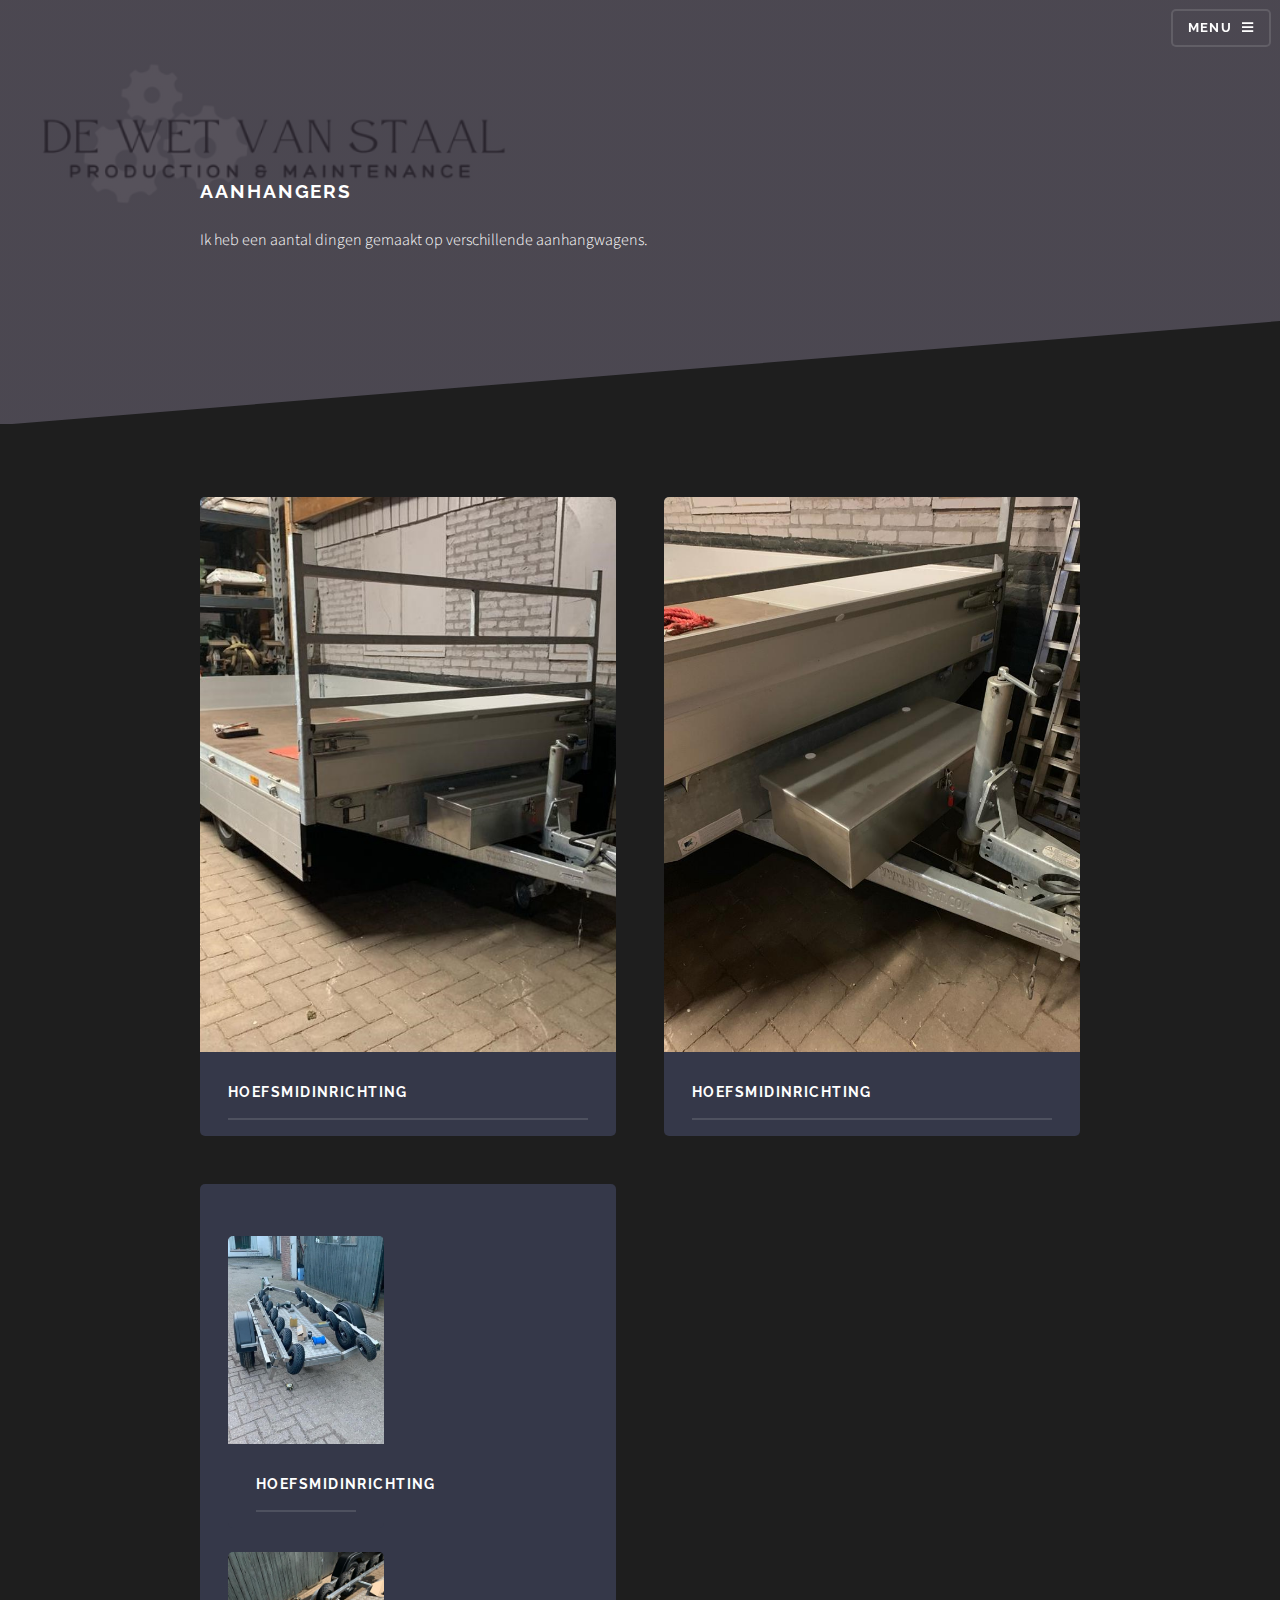
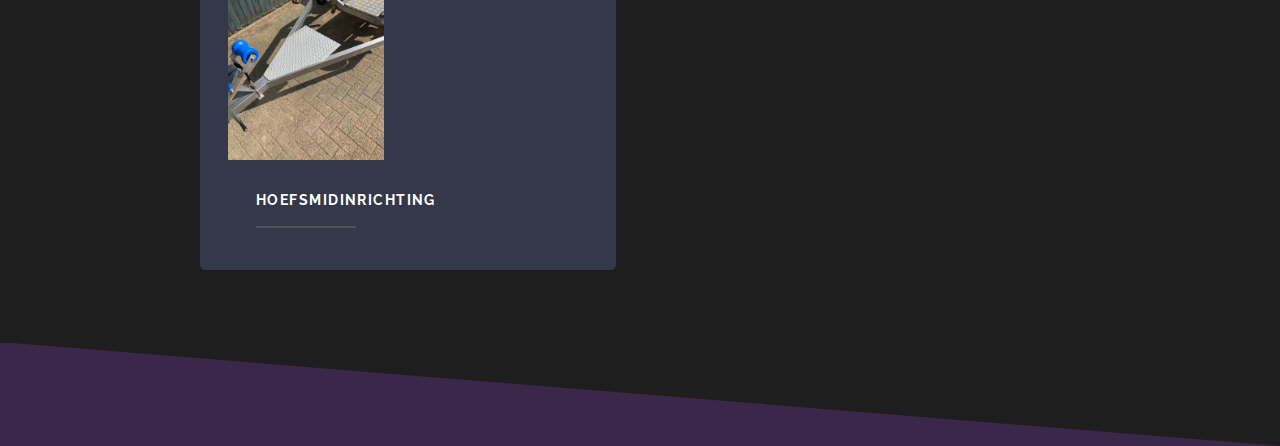
==== commit 2e6579bf: "asfd" ====
--- a/Aanhangers.html
+++ b/Aanhangers.html
@@ -74,13 +74,6 @@
                             <h3 class="major">HoefsmidInrichting</h3>
                         </article>
                         <article>
-                            <a class="image"><img src="images/Aanhangwagens3.png" alt="Aanhangwagens3" /></a>
-                            <h3 class="major">Custom build waterscooter trailer met rollen, waterdichte verlichting, loopplank en extra lange dissel.</h3>
-                        </article>
-                        <article>
-                            <a class="image"><img src="images/Aanhangwagens4.jpg" alt="Aanhangwagens4" /></a>
-                            <h3 class="major">Een dichterbije kijk bij de waterdichte verlichting</h3>
-                        </article>
                         <article>
                             <a class="image"><img src="images/Aanhangwagens5.jpg" alt="Aanhangwagens5" /></a>
                             <h3 class="major">HoefsmidInrichting</h3>
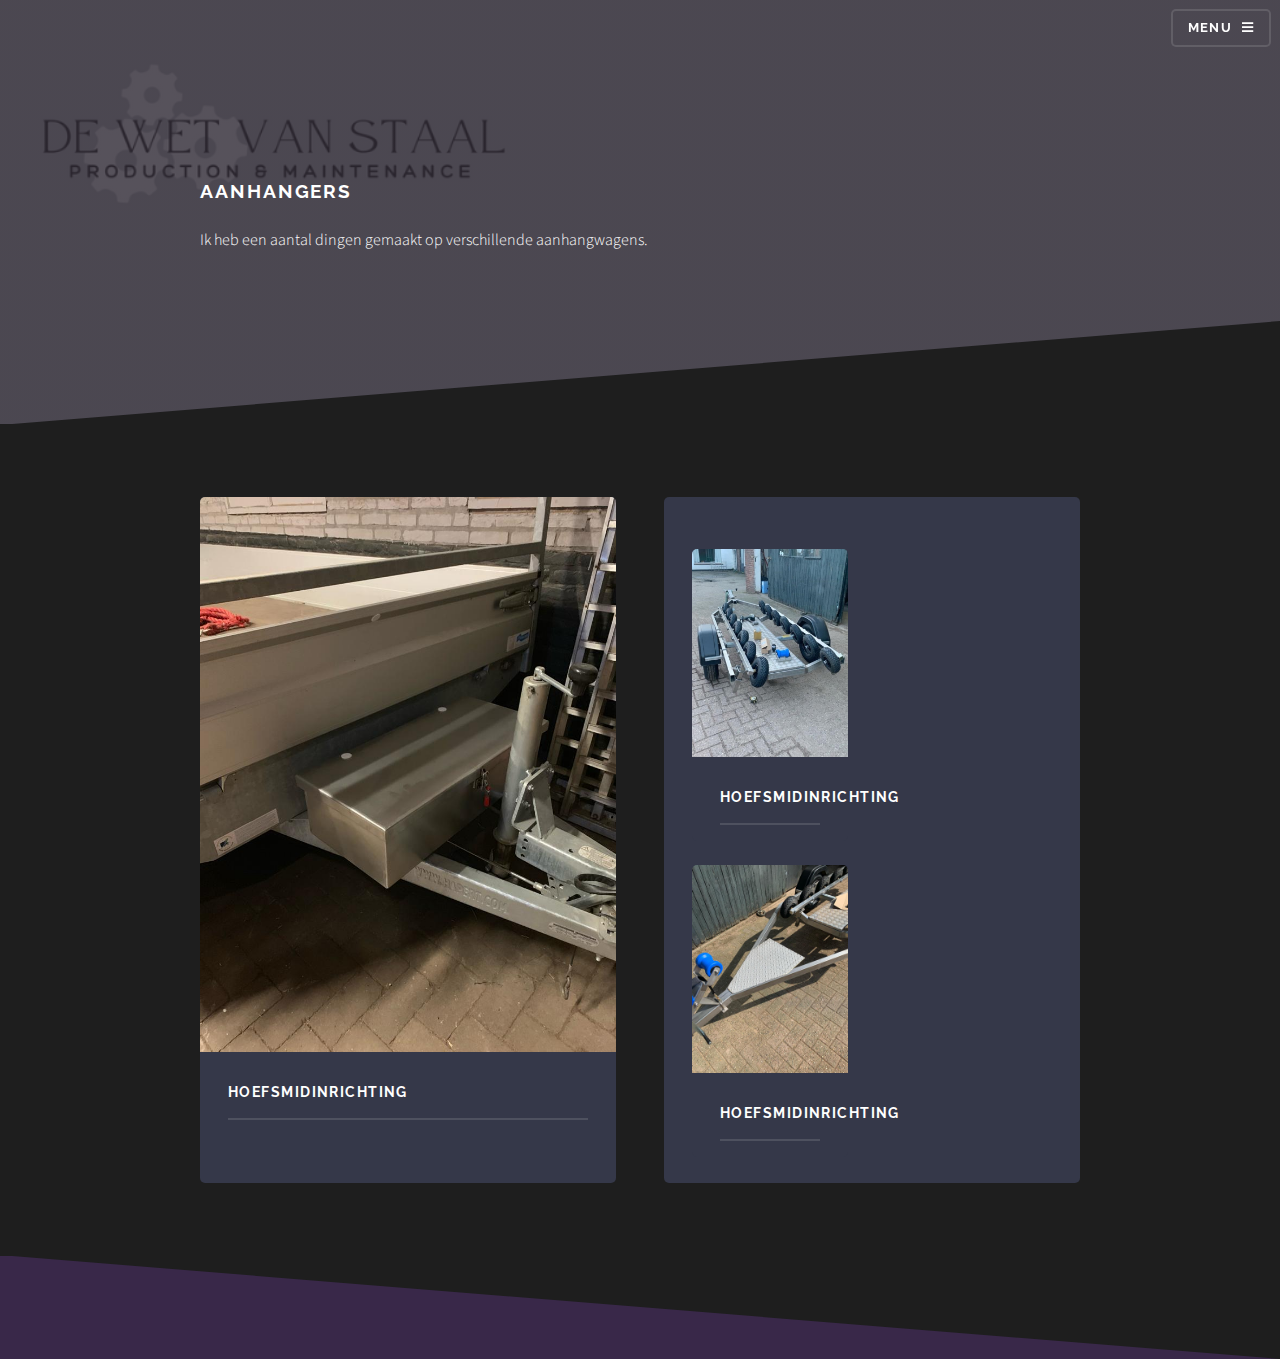
==== commit db0dff93: "asd" ====
--- a/Aanhangers.html
+++ b/Aanhangers.html
@@ -65,10 +65,6 @@
 	<div class="wrapper">
 		<div class="inner">
 			<section class="features">
-				<article>
-                            <a class="image"><img src="images/Aanhangwagens1.jpg" alt="Aanhangwagens1" /></a>
-                            <h3 class="major">HoefsmidInrichting</h3>
-                        </article>
                         <article>
                             <a class="image"><img src="images/Aanhangwagens2.jpg" alt="Aanhangwagens2" /></a>
                             <h3 class="major">HoefsmidInrichting</h3>
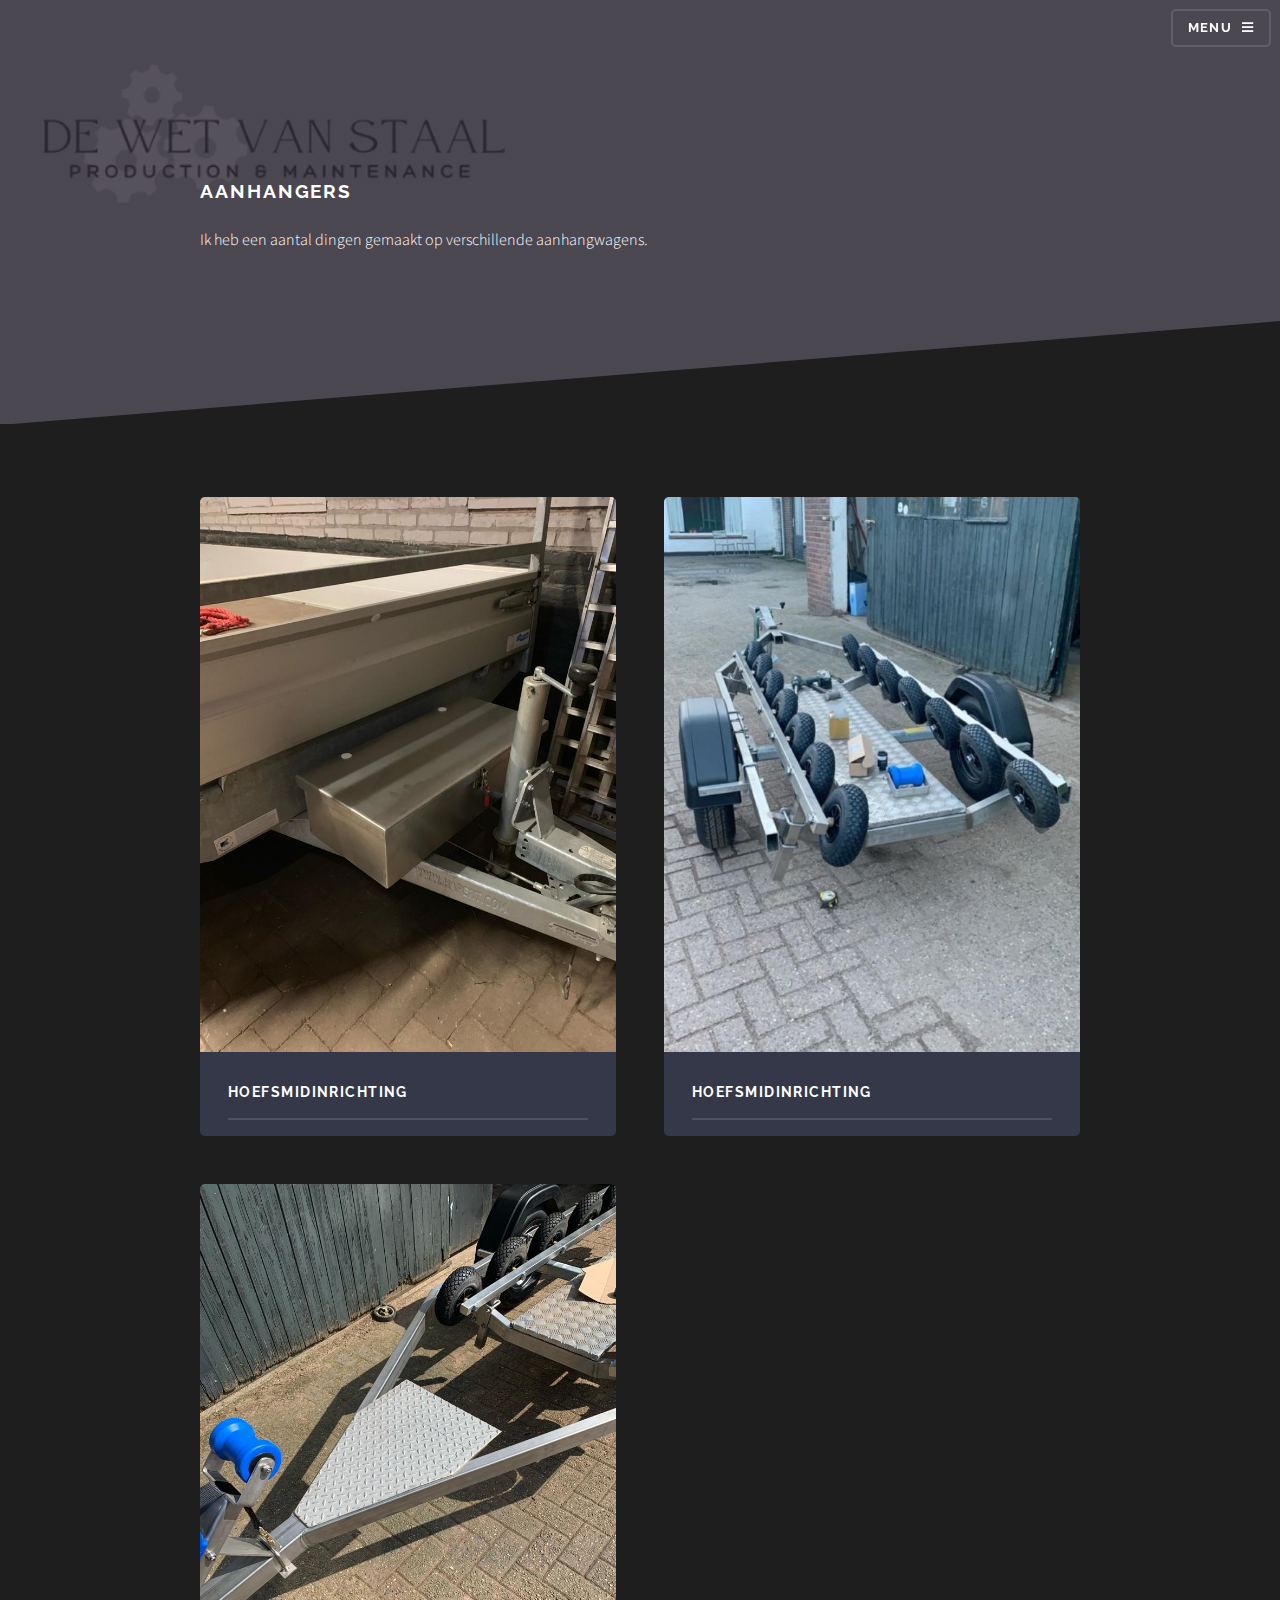
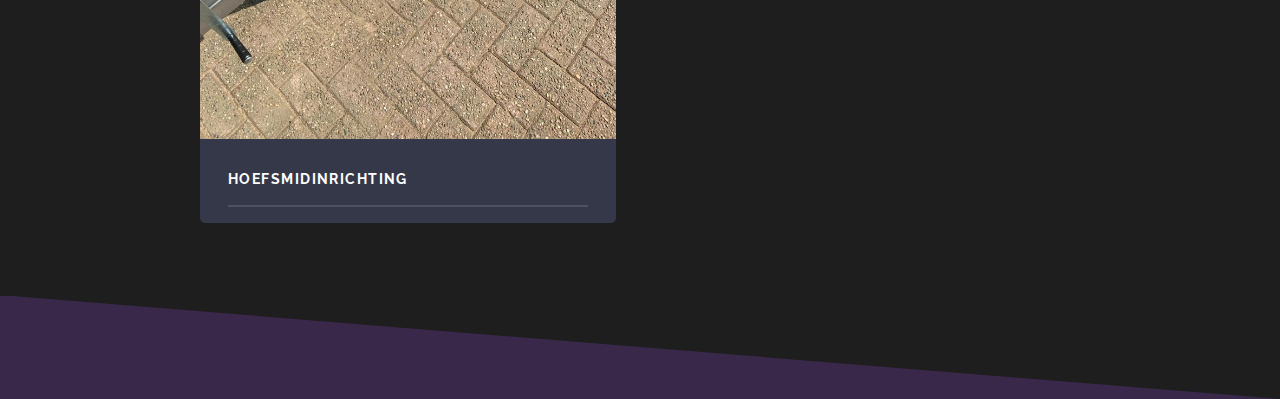
==== commit 178a0b25: "asdf" ====
--- a/Aanhangers.html
+++ b/Aanhangers.html
@@ -70,7 +70,6 @@
                             <h3 class="major">HoefsmidInrichting</h3>
                         </article>
                         <article>
-                        <article>
                             <a class="image"><img src="images/Aanhangwagens5.jpg" alt="Aanhangwagens5" /></a>
                             <h3 class="major">HoefsmidInrichting</h3>
                         </article>
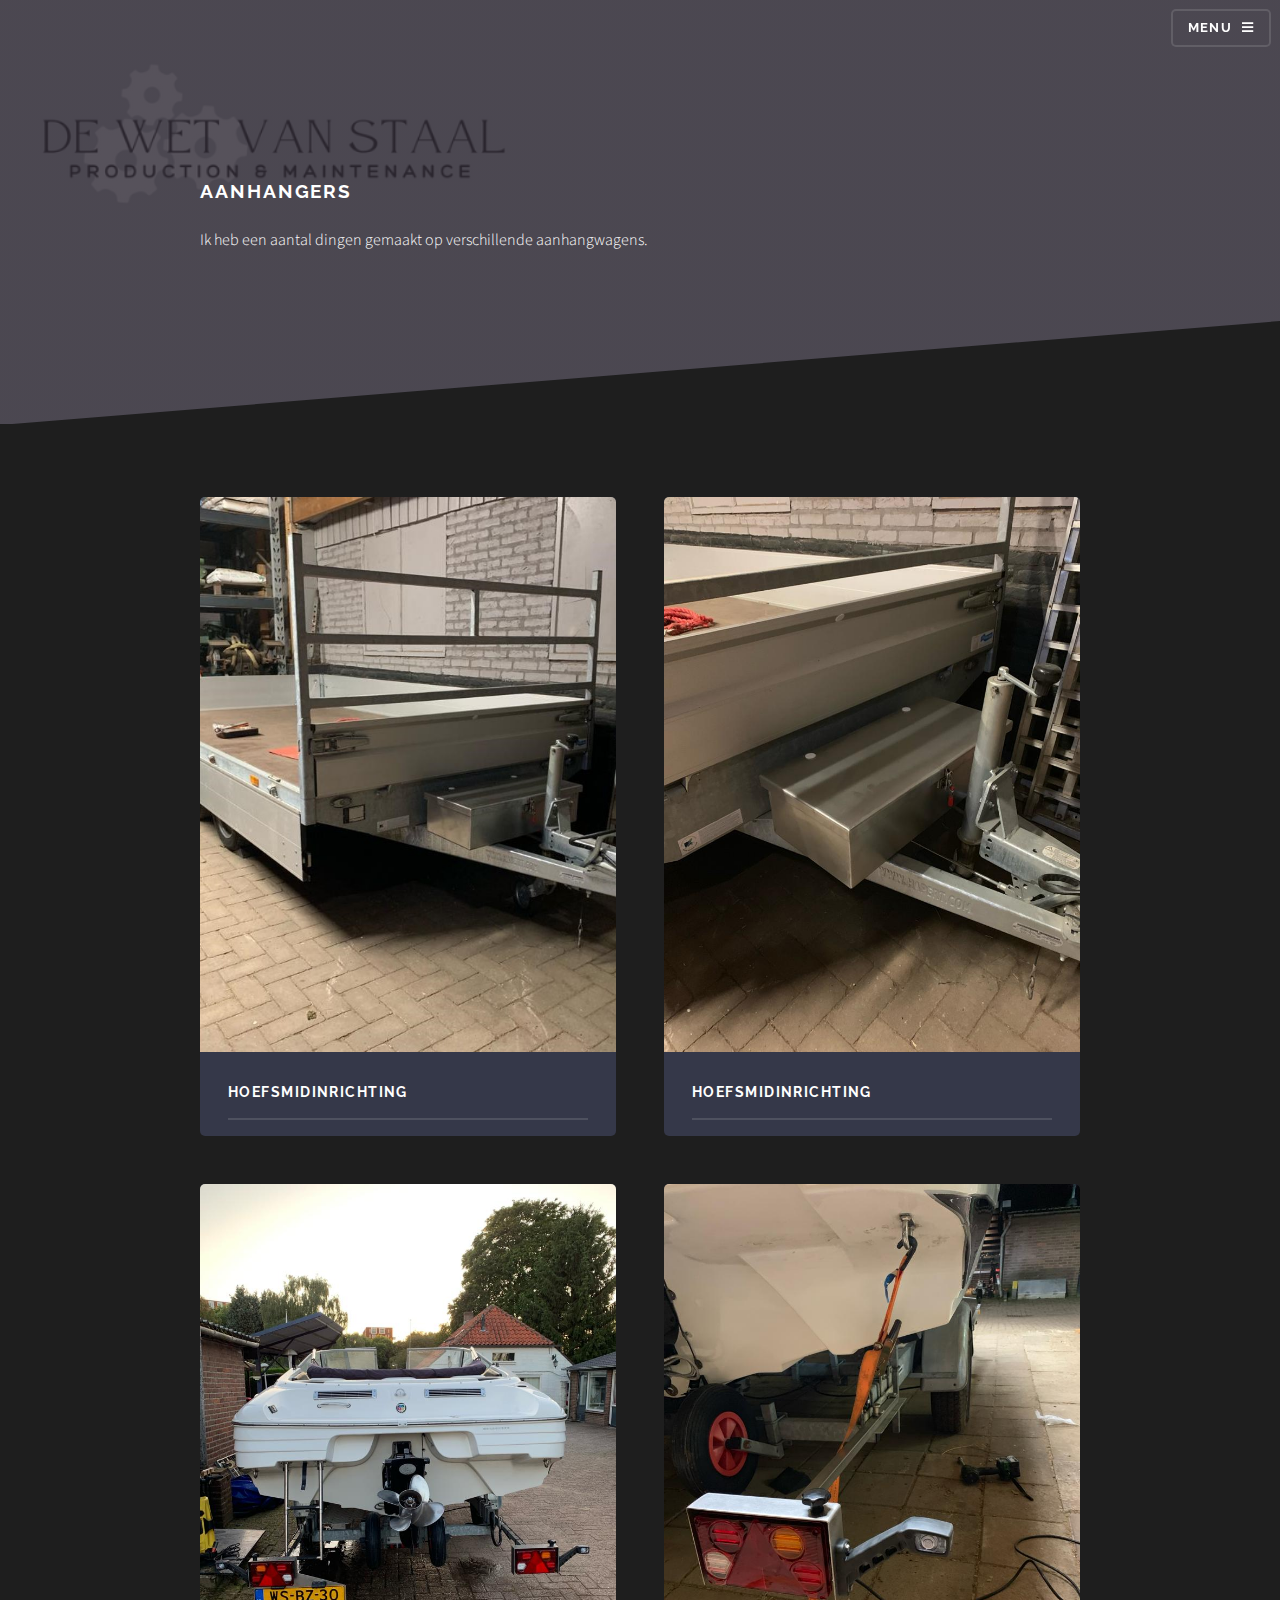
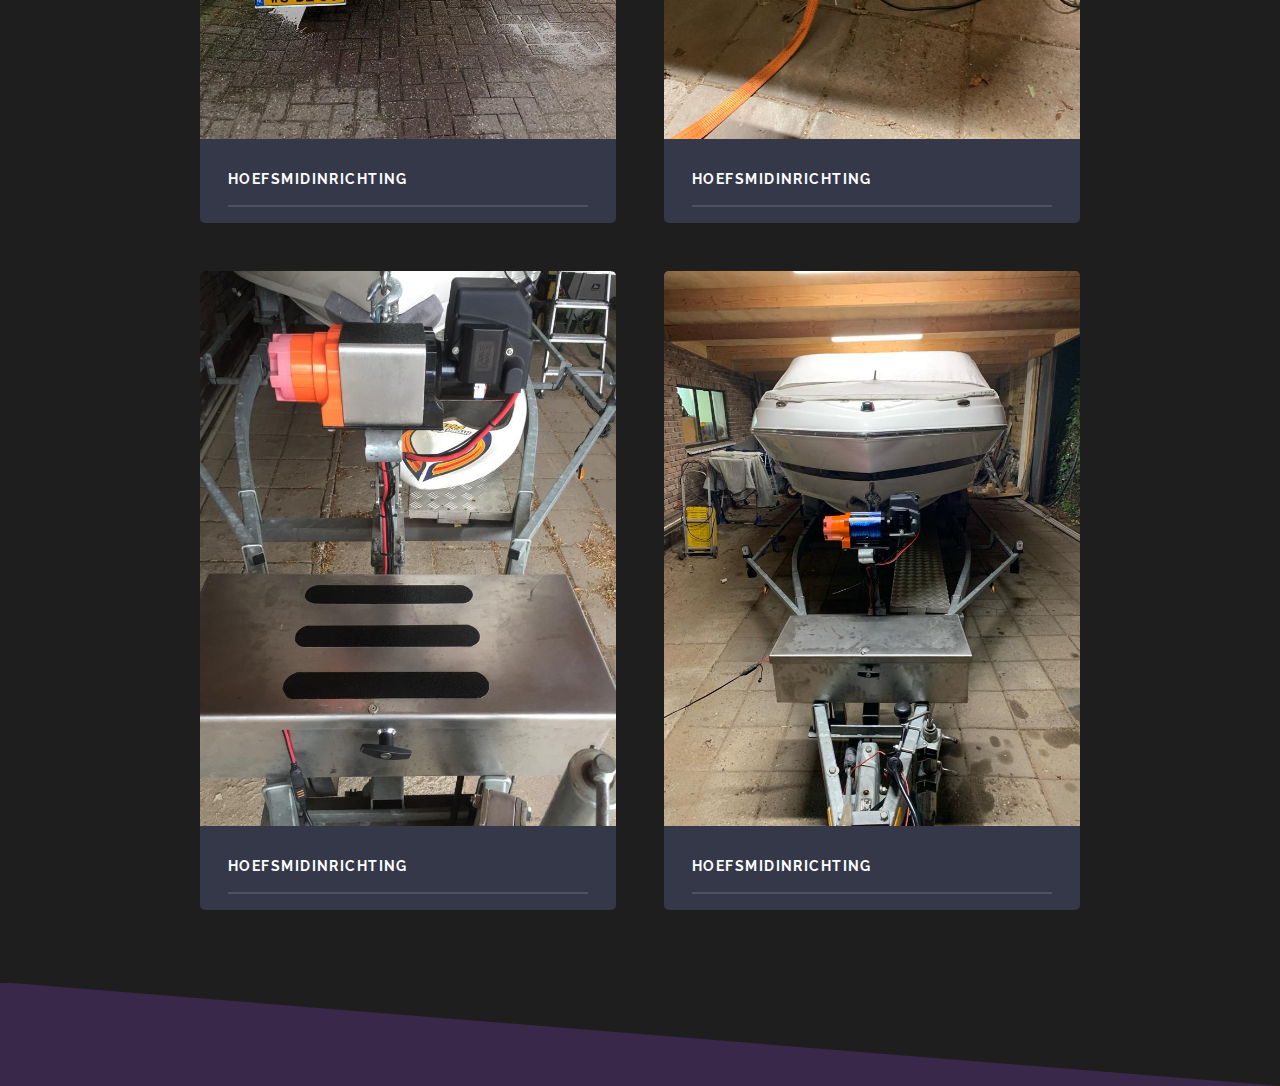
==== commit 17bb96ae: "asdfg" ====
--- a/Aanhangers.html
+++ b/Aanhangers.html
@@ -66,17 +66,30 @@
 		<div class="inner">
 			<section class="features">
                         <article>
-                            <a class="image"><img src="images/Aanhangwagens2.jpg" alt="Aanhangwagens2" /></a>
+                            <a class="image"><img src="images/Aanhangwagens1.jpg" alt="Aanhangwagens2" /></a>
                             <h3 class="major">HoefsmidInrichting</h3>
                         </article>
                         <article>
-                            <a class="image"><img src="images/Aanhangwagens5.jpg" alt="Aanhangwagens5" /></a>
+                            <a class="image"><img src="images/Aanhangwagens2.jpg" alt="Aanhangwagens5" /></a>
                             <h3 class="major">HoefsmidInrichting</h3>
                         </article>
                         <article>
+                            <a class="image"><img src="images/Aanhangwagens3.jpg" alt="Aanhangwagens6" /></a>
+                            <h3 class="major">HoefsmidInrichting</h3>
+                        </article>
+						<article>
+                            <a class="image"><img src="images/Aanhangwagens4.jpg" alt="Aanhangwagens6" /></a>
+                            <h3 class="major">HoefsmidInrichting</h3>
+                        </article>
+						<article>
+                            <a class="image"><img src="images/Aanhangwagens5.jpg" alt="Aanhangwagens6" /></a>
+                            <h3 class="major">HoefsmidInrichting</h3>
+                        </article>
+						<article>
                             <a class="image"><img src="images/Aanhangwagens6.jpg" alt="Aanhangwagens6" /></a>
                             <h3 class="major">HoefsmidInrichting</h3>
                         </article>
+
         
         
 
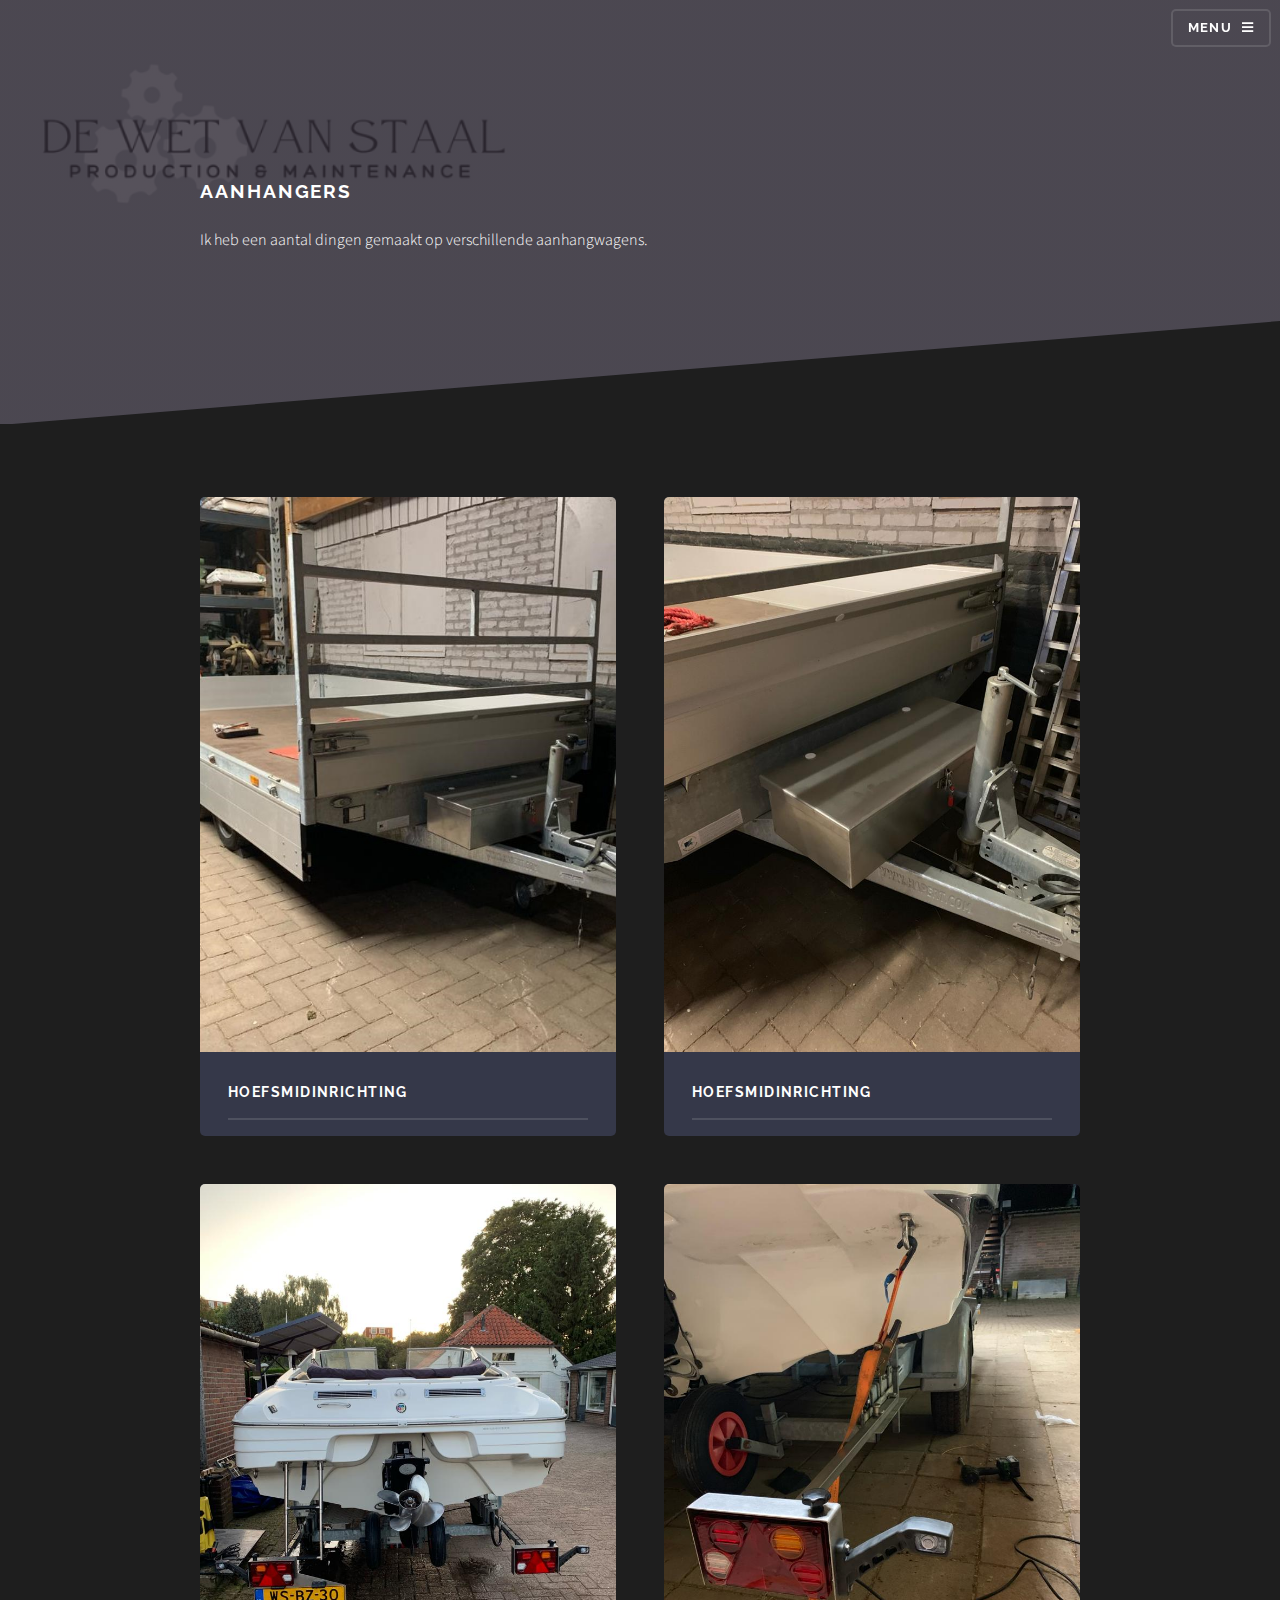
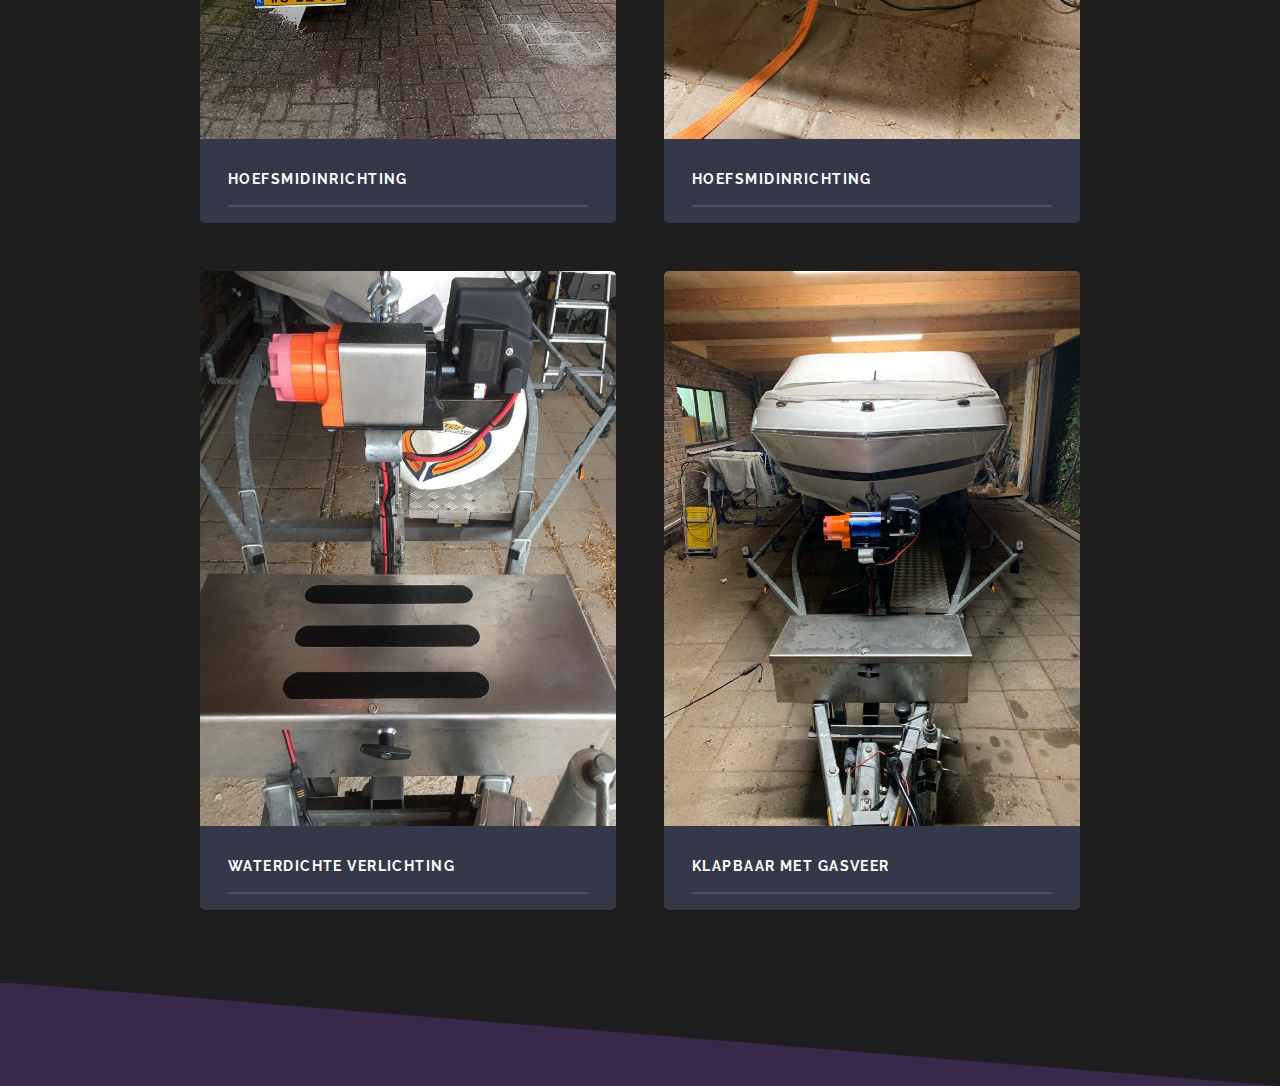
==== commit 25abd7bf: "asdf" ====
--- a/Aanhangers.html
+++ b/Aanhangers.html
@@ -83,11 +83,11 @@
                         </article>
 						<article>
                             <a class="image"><img src="images/Aanhangwagens5.jpg" alt="Aanhangwagens6" /></a>
-                            <h3 class="major">HoefsmidInrichting</h3>
+                            <h3 class="major">waterdichte verlichting</h3>
                         </article>
 						<article>
                             <a class="image"><img src="images/Aanhangwagens6.jpg" alt="Aanhangwagens6" /></a>
-                            <h3 class="major">HoefsmidInrichting</h3>
+                            <h3 class="major">klapbaar met gasveer</h3>
                         </article>
 
         
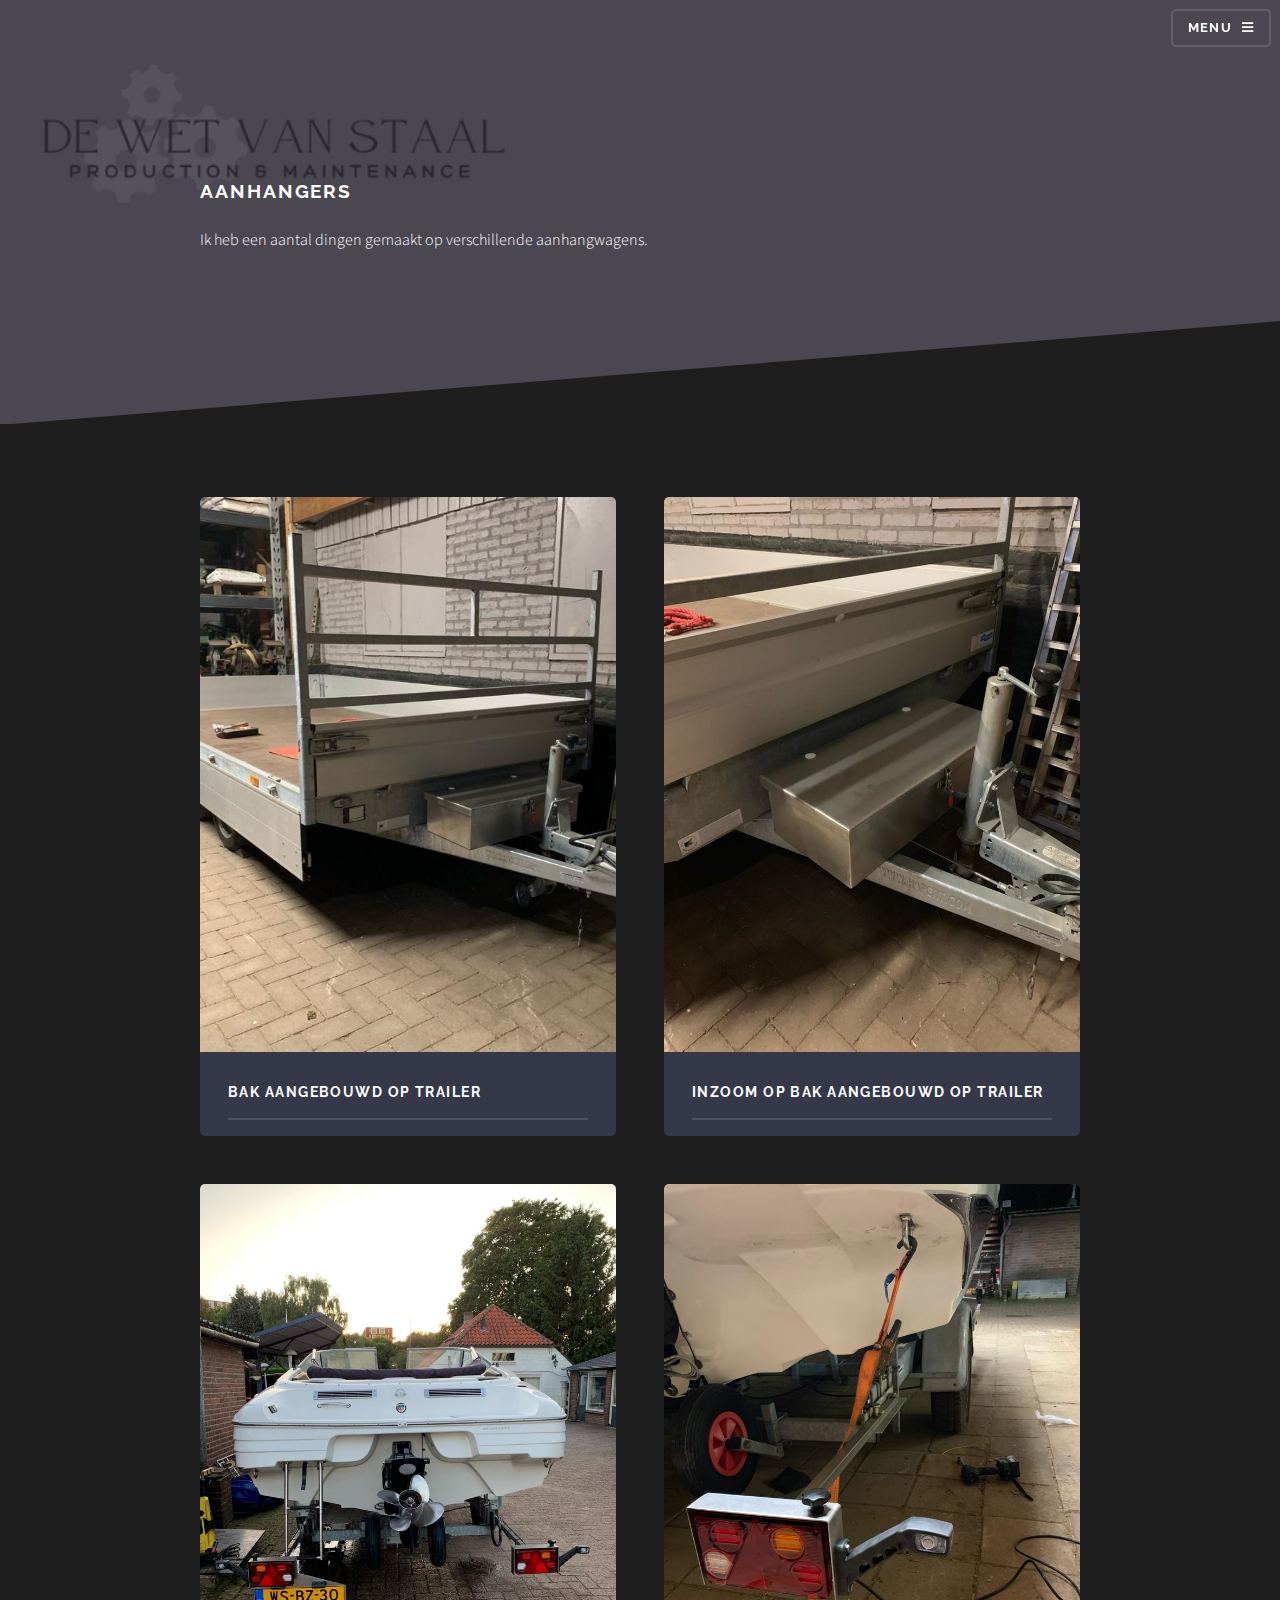
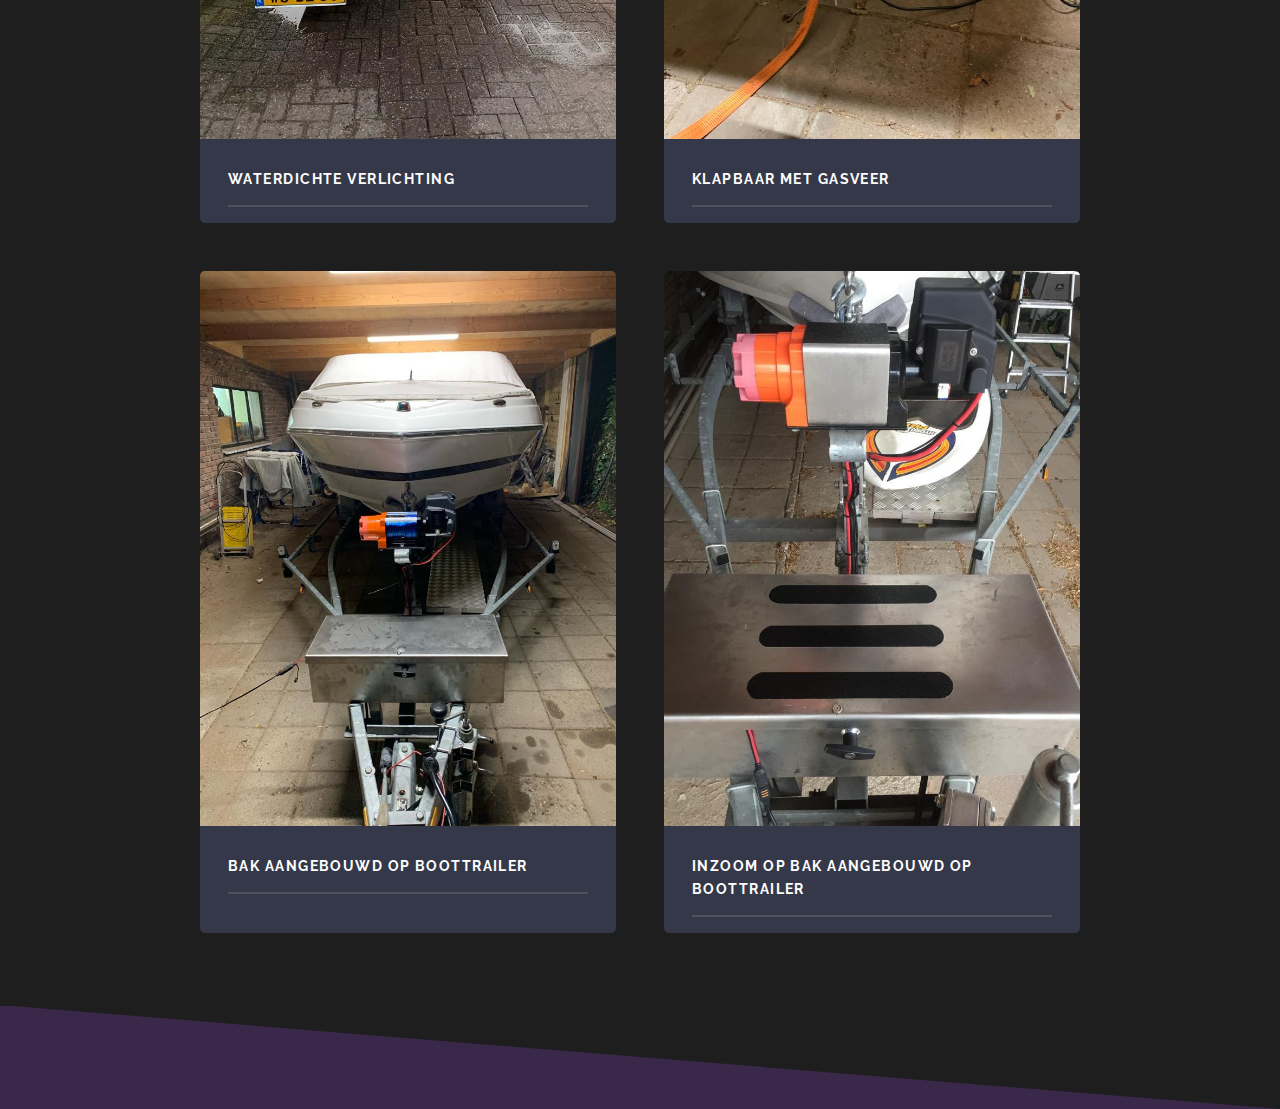
==== commit 43cccf33: "asdf" ====
--- a/Aanhangers.html
+++ b/Aanhangers.html
@@ -67,27 +67,27 @@
 			<section class="features">
                         <article>
                             <a class="image"><img src="images/Aanhangwagens1.jpg" alt="Aanhangwagens2" /></a>
-                            <h3 class="major">HoefsmidInrichting</h3>
+                            <h3 class="major">Bak aangebouwd op trailer</h3>
                         </article>
                         <article>
                             <a class="image"><img src="images/Aanhangwagens2.jpg" alt="Aanhangwagens5" /></a>
-                            <h3 class="major">HoefsmidInrichting</h3>
+                            <h3 class="major">Inzoom op bak aangebouwd op trailer</h3>
                         </article>
                         <article>
                             <a class="image"><img src="images/Aanhangwagens3.jpg" alt="Aanhangwagens6" /></a>
-                            <h3 class="major">HoefsmidInrichting</h3>
+                            <h3 class="major">waterdichte verlichting</h3>
                         </article>
 						<article>
                             <a class="image"><img src="images/Aanhangwagens4.jpg" alt="Aanhangwagens6" /></a>
-                            <h3 class="major">HoefsmidInrichting</h3>
+                            <h3 class="major">klapbaar met gasveer</h3>
+                        </article>
+						<article>
+                            <a class="image"><img src="images/Aanhangwagens6.jpg" alt="Aanhangwagens6" /></a>
+                            <h3 class="major">Bak aangebouwd op boottrailer</h3>
                         </article>
 						<article>
                             <a class="image"><img src="images/Aanhangwagens5.jpg" alt="Aanhangwagens6" /></a>
-                            <h3 class="major">waterdichte verlichting</h3>
-                        </article>
-						<article>
-                            <a class="image"><img src="images/Aanhangwagens6.jpg" alt="Aanhangwagens6" /></a>
-                            <h3 class="major">klapbaar met gasveer</h3>
+                            <h3 class="major">Inzoom op bak aangebouwd op boottrailer</h3>
                         </article>
 
         
